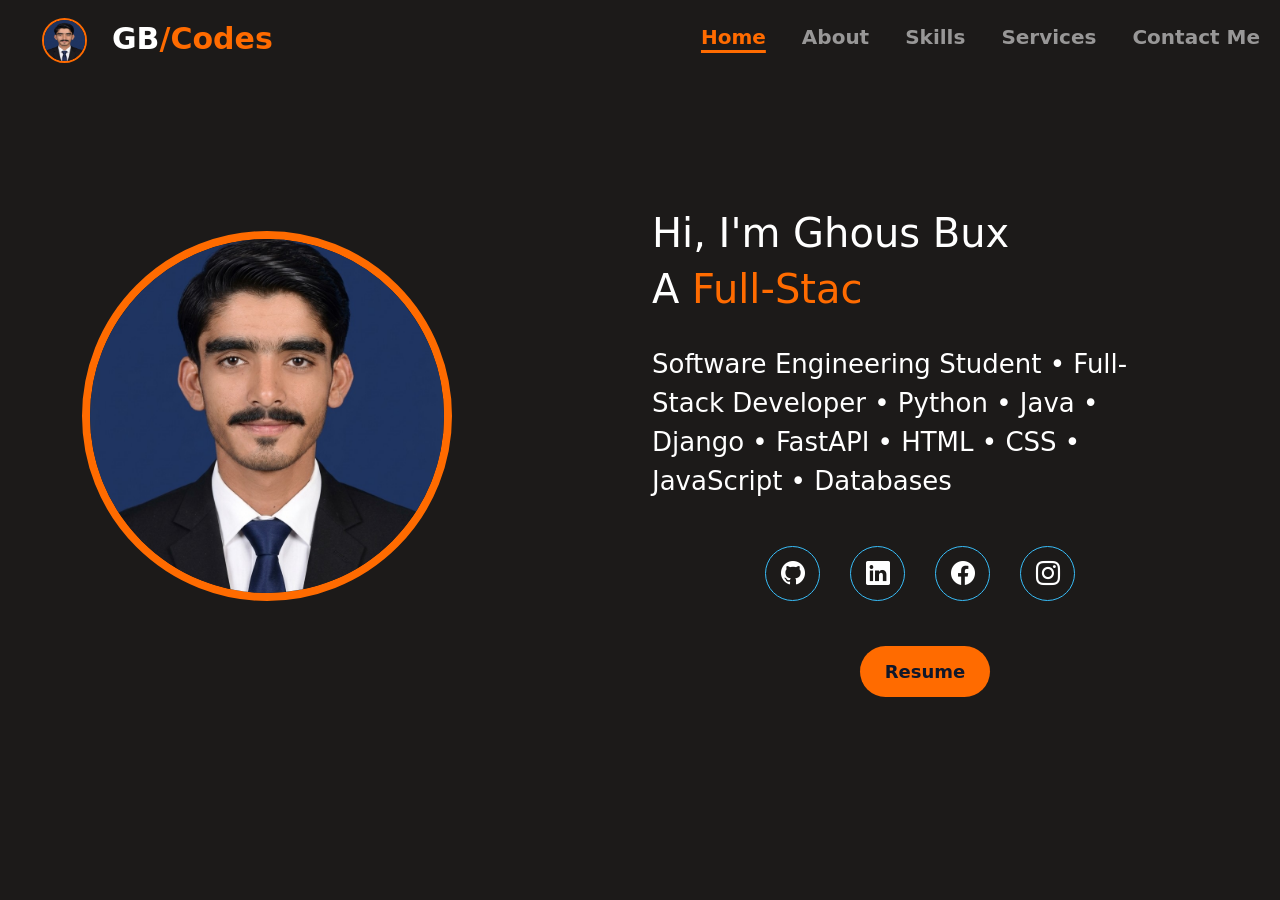
==== index.html @ 2238d325 "updating about" ====
<!doctype html>
<html lang="en">
  <head>
    <meta charset="UTF-8" />
    <meta name="viewport" content="width=device-width, initial-scale=1.0" />

    <title>Portfolio</title>

    <!-- Bootstrap CSS -->
    <link
      href="https://cdn.jsdelivr.net/npm/bootstrap@5.3.3/dist/css/bootstrap.min.css"
      rel="stylesheet"
    />

    <!-- Bootstrap Icons -->
    <link
      rel="stylesheet"
      href="https://cdn.jsdelivr.net/npm/bootstrap-icons@1.11.3/font/bootstrap-icons.min.css"
    />

    <!-- Custom CSS -->
    <link rel="stylesheet" href="CSS/style.css" />
  </head>

  <body>

    <!-- =========================
         NAVBAR
    ========================== -->

    <nav class="navbar navbar-expand-lg navbar-dark custom-navbar page-load-top">

      <div class="container-fluid">

        <!-- Profile Logo -->
        <img
          src="images/profile-4.jpeg"
          class="profile-logo"
          alt="Ghous Bux"
        />

        <!-- Brand Name -->
        <h4 class="brand-name">
          GB<span>/Codes</span>
        </h4>

        <!-- Mobile Navbar Button -->
        <button
          class="navbar-toggler ms-auto"
          type="button"
          data-bs-toggle="collapse"
          data-bs-target="#navbarSupportedContent"
          aria-controls="navbarSupportedContent"
          aria-expanded="false"
          aria-label="Toggle navigation"
        >
          <span class="navbar-toggler-icon"></span>
        </button>

        <!-- Navbar Links -->
        <div
          class="collapse navbar-collapse"
          id="navbarSupportedContent"
        >

          <ul class="navbar-nav ms-auto me-5 mb-2 mb-lg-0">

            <li class="nav-item">
              <h6>
                <a
                  class="nav-link active"
                  href="#home"
                >
                  Home
                </a>
              </h6>
            </li>

            <li class="nav-item">
              <h6>
                <a
                  class="nav-link"
                  href="#about"
                >
                  About
                </a>
              </h6>
            </li>

            <li class="nav-item">
              <h6>
                <a
                  class="nav-link"
                  href="#skills"
                >
                  Skills
                </a>
              </h6>
            </li>

            <li class="nav-item">
              <h6>
                <a
                  class="nav-link"
                  href="#services"
                >
                  Services
                </a>
              </h6>
            </li>

            <li class="nav-item">
              <h6>
                <a
                  class="nav-link"
                  href="#contact"
                >
                  Contact Me
                </a>
              </h6>
            </li>

          </ul>

        </div>
      </div>
    </nav>


    <!-- =========================
         HOME / HERO SECTION
    ========================== -->

    <section class="hero" id="home">

      <div class="container">

        <div class="row align-items-center">

          <!-- =========================
               PROFILE IMAGE
               SHOWS FIRST
          ========================== -->

          <div class="col-md-6 text-center profile-container">

            <img
              src="images/profile-4.jpeg"
              class="profile-image"
              alt="Ghous Bux"
            />

          </div>


          <!-- =========================
               INTRODUCTION
          ========================== -->

          <div class="col-md-6 hero-content">

            <br />

            <h1>
              Hi, I'm Ghous Bux
            </h1>

            <h1>
              A <span class="name" id="user-name"></span>
            </h1>

            <br />

            <p>
              Software Engineering Student • Full-Stack Developer •
              Python • Java • Django • FastAPI • HTML • CSS •
              JavaScript • Databases
            </p>


            <!-- Social Links -->

            <div class="profile-links">

              <a
                href="https://github.com/ghousbux430-ux"
                target="_blank"
                class="social-link"
              >
                <i class="bi bi-github"></i>
              </a>

              <a
                href="https://www.linkedin.com/in/ghous-bux-a11a98376/"
                target="_blank"
                class="social-link"
              >
                <i class="bi bi-linkedin"></i>
              </a>

              <a
                href="#"
                class="social-link"
              >
                <i class="bi bi-facebook"></i>
              </a>

              <a
                href="#"
                class="social-link"
              >
                <i class="bi bi-instagram"></i>
              </a>

            </div>


            <!-- Resume -->

            <a
              href="resume.pdf"
              download
              class="resume-btn"
            >
              Resume
            </a>

          </div>

        </div>

      </div>

    </section>


    <!-- =========================
         BOOTSTRAP JAVASCRIPT
    ========================== -->

    <script
      src="https://cdn.jsdelivr.net/npm/bootstrap@5.3.3/dist/js/bootstrap.bundle.min.js"
    ></script>

    <!-- Custom JavaScript -->

    <script src="script.js"></script>

  </body>
</html>
---- CSS/style.css ----
* {
    background-color: #1C1A19;
    margin: 0px;
    padding: 0px;
}

.hero {
    min-height: 80vh;
    display: flex;
    align-items: center;
    /* padding-top: 20px; */
}

.profile-image {
    width: 370px;
    height: 370px;
    border-radius: 50%;
    object-fit: cover;
    border: 8px solid #FF6B00;
    margin-right: 190px;
    margin-bottom: 50px;
}

.profile-image:hover {
    width: 375px;
    height: 375px;
    border: 8px dotted white;
    /* border-color: #38bdf8; */
}

.profile-logo {
    width: 45px;
    height: 45px;
    border-radius: 50%;
    /* object-fit: cover; */
    border: 2px solid #FF6B00;
    margin-left: 30px;
    margin-top: 10px;
    margin-bottom: 10px;
}

.profile-logo:hover {
    width: 47px;
    height: 47px;
    border: 2px dotted blue;
    /* border-color: blue; */
}

span {
    color: #FF6B00;
}

span.name {
    color: #FF6B00;
}

span.intro {
    color: white;
}

p {
    font-size: 26px;
}

.navbar {
    color: #FF6B00;
}

.custom-navbar .brand-name {
    color: white;
    font-weight: 900;
    font-size: 30px;
    padding-left: 25px;
    padding-top: 5px;
}

.col-md-6 {
    color: white;
}

.profile-links {
    padding-top: 100px;
    display: flex;
    justify-content: center;
    align-items: center;
    gap: 20px;
    margin-top: 30px;
    padding: 20px 0;
    flex-wrap: wrap;
}

.social-link {
    width: 55px;
    height: 55px;
    display: flex;
    align-items: center;
    justify-content: center;
    border: 1px solid #38bdf8;
    border-radius: 50%;
    color: white;
    text-decoration: none;
    font-size: 24px;
    transition: 0.3s;
    margin-right: 10px;
}

.profile-links {
    margin: 25px;
}

.social-link:hover {
    color: #FF6B00;
    border: 3px dotted white;
    transform: translateY(-4px);
}

.custom-navbar .nav-link {
    transition: 0.3s;
    font-size: 20px;
    font-weight: 600;
}

.custom-navbar .navbar-nav {
    margin-right: 120px !important;
    gap: 20px;
    margin-right: 0 !important;
}

.custom-navbar .nav-link:hover {
    color: #FF6B00;
    text-decoration: underline;
    text-decoration-thickness: 3px;
    text-underline-offset: 6px;
}

.custom-navbar .nav-link.active {
    color: #FF6B00 !important;
    text-decoration: underline;
    text-decoration-thickness: 3px;
    text-underline-offset: 6px;
}

.resume-btn {
    display: flex;
    align-items: center;
    justify-content: center;
    gap: 8px;

    width: fit-content;

    margin: 25px auto 0;

    font-size: large;
    padding: 12px 25px;

    background: #FF6B00;
    color: #0f172a;

    text-decoration: none;
    border-radius: 50px;
    font-weight: 600;
}

.resume-btn:hover {
    background: #a00ee9;
    color: black;
    transform: translateY(-2px);
}


/* =========================
   PAGE LOAD ANIMATIONS
========================= */

/* Navbar comes from top */

.page-load-top {
    animation: fromTop 1s ease-out;
}


/* Introduction comes from left */

.hero-content {
    animation: fromLeft 1s ease-out;
}


/* Profile image comes from right */

.profile-container {
    animation: fromRight 1s ease-out;
}


/* Social links come from bottom */

.profile-links {
    animation: fromBottom 1.2s ease-out;
}


/* Resume comes from bottom */

.resume-btn {
    animation: fromBottom 1.4s ease-out;
}


/* =========================
   ANIMATION KEYFRAMES
========================= */

@keyframes fromTop {

    from {
        opacity: 0;
        transform: translateY(-80px);
    }

    to {
        opacity: 1;
        transform: translateY(0);
    }

}


@keyframes fromLeft {

    from {
        opacity: 0;
        transform: translateX(-100px);
    }

    to {
        opacity: 1;
        transform: translateX(0);
    }

}


@keyframes fromRight {

    from {
        opacity: 0;
        transform: translateX(100px);
    }

    to {
        opacity: 1;
        transform: translateX(0);
    }

}


@keyframes fromBottom {

    from {
        opacity: 0;
        transform: translateY(70px);
    }

    to {
        opacity: 1;
        transform: translateY(0);
    }

}


/* =========================
   MOBILE RESPONSIVE
========================= */

@media (max-width: 768px) {

    /* =========================
       NAVBAR
    ========================= */

    .custom-navbar {
        padding: 10px 15px;
    }

    .profile-logo {
        width: 40px;
        height: 40px;

        margin-left: 5px;
        margin-top: 5px;
        margin-bottom: 5px;
    }

    .custom-navbar .brand-name {
        font-size: 22px;
        padding-left: 10px;
        padding-top: 0;
        margin-bottom: 0;
    }

    .custom-navbar .navbar-nav {
        margin-right: 0 !important;
        margin-top: 15px;
        gap: 0;
    }

    .custom-navbar .nav-link {
        padding: 10px 5px !important;
        font-size: 16px;
    }


    /* =========================
       HAMBURGER BUTTON
    ========================= */

    .navbar-toggler {
        width: 45px;
        height: 40px;
        padding: 5px;
        font-size: 16px;
    }

    .navbar-toggler-icon {
        width: 22px;
        height: 22px;
    }


    /* =========================
       HERO
    ========================= */

    .hero {
        width: 100%;
        min-height: auto;
        padding: 50px 15px 40px;
        display: block;
        text-align: center;
    }

    .hero .container {
        width: 100%;
        max-width: 100%;
        padding-left: 0;
        padding-right: 0;
    }

    .hero .row {
        width: 100%;
        margin-left: 0;
        margin-right: 0;
    }

    .hero .col-md-6 {
        width: 100%;
        padding-left: 10px;
        padding-right: 10px;
    }


    /* =========================
       HERO HEADINGS
    ========================= */

    .hero h1 {
        font-size: 32px;
        line-height: 1.3;
        margin-left: 0 !important;
    }


    /* =========================
       HERO PARAGRAPH
    ========================= */

    .hero p {
        font-size: 15px;
        line-height: 1.7;
        margin-top: 20px;
    }


    /* =========================
       SOCIAL LINKS
    ========================= */

    .profile-links {
        justify-content: center;
        align-items: center;
        flex-wrap: wrap;
        gap: 15px;

        margin: 25px 0;
        padding: 20px 0;
    }

    .social-link {
        width: 55px;
        height: 55px;
        margin-right: 0;
    }


    /* =========================
       RESUME BUTTON
    ========================= */

    .resume-btn {
        margin: 25px auto 0;
    }


    /* =========================
       PROFILE IMAGE
    ========================= */

    .hero .profile-image {
        display: block;

        width: 270px;
        height: 270px;

        max-width: 80vw;

        margin-left: auto;
        margin-right: auto;

        margin-top: 45px;
        margin-bottom: 20px;
    }

    .hero .profile-image:hover {
        width: 275px;
        height: 275px;
    }


    /* =========================
       ABOUT
    ========================= */

    .about {
        padding: 60px 20px;
        text-align: center;
    }

    .about h1 {
        font-size: 32px;
        margin-top: 30px;
    }

    .about p {
        font-size: 15px;
        line-height: 1.8;
    }


    /* =========================
       SKILLS
    ========================= */

    .skills-page {
        padding: 60px 15px;
    }

    .skills-heading h1 {
        font-size: 32px;
    }

    .skills-heading p {
        font-size: 15px;
    }

    .skill-card {
        padding: 25px 20px;
    }


    /* =========================
       SERVICES
    ========================= */

    .services-page {
        padding: 60px 15px;
    }

    .services-heading h1 {
        font-size: 32px;
    }

    .services-heading p {
        font-size: 15px;
    }

    .service-card {
        padding: 30px 20px;
    }


    /* =========================
       CONTACT
    ========================= */

    .contact-page {
        padding: 60px 15px;
    }

    .contact-heading h1 {
        font-size: 32px;
    }

    .contact-form {
        padding: 25px 20px;
    }

    .contact-form h2 {
        font-size: 24px;
    }

}


/* =========================
   SMALL MOBILE
========================= */

@media (max-width: 480px) {

    .profile-logo {
        width: 38px;
        height: 38px;
    }

    .custom-navbar .brand-name {
        font-size: 20px;
    }


    /* Smaller hamburger */

    .navbar-toggler {
        width: 40px;
        height: 36px;
        padding: 4px;
    }

    .navbar-toggler-icon {
        width: 20px;
        height: 20px;
    }


    .hero {
        padding: 40px 10px 30px;
    }

    .hero h1 {
        font-size: 27px;
    }

    .hero p {
        font-size: 15px;
    }

    .hero .profile-image {
        width: 250px;
        height: 250px;
        max-width: 80vw;
    }

    .hero .profile-image:hover {
        width: 255px;
        height: 255px;
    }

    .social-link {
        width: 52px;
        height: 52px;
    }

    .skills-heading h1,
    .services-heading h1,
    .contact-heading h1 {
        font-size: 28px;
    }

    .skill-card h3,
    .service-card h3 {
        font-size: 19px;
    }

}
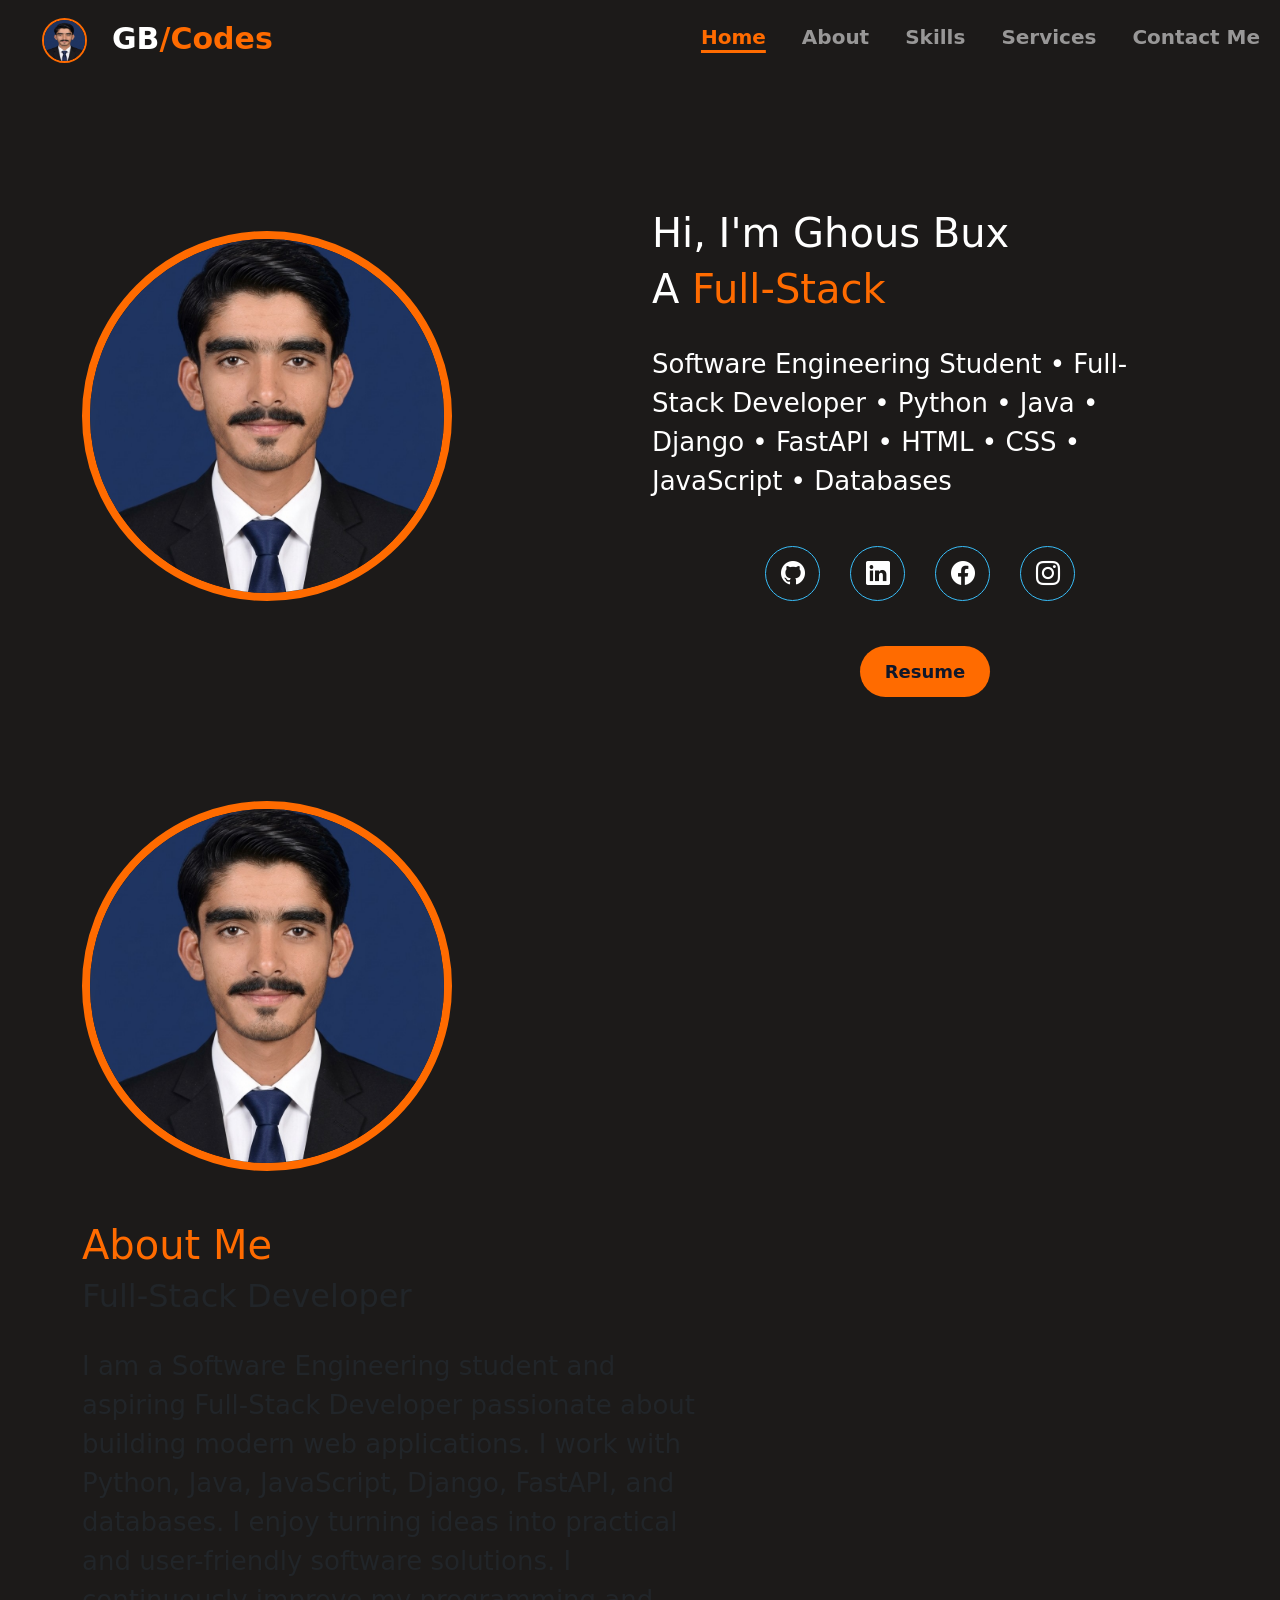
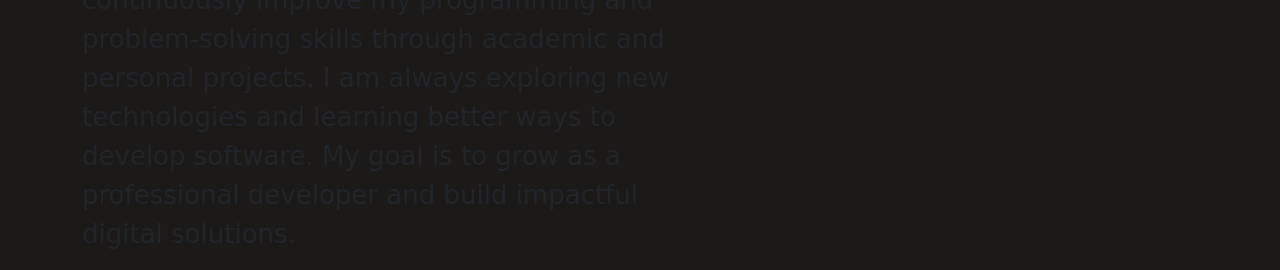
==== commit 82c84110: "updating about" ====
--- a/index.html
+++ b/index.html
@@ -69,7 +69,7 @@
               <h6>
                 <a
                   class="nav-link active"
-                  href="#home"
+                  href="/index.html"
                 >
                   Home
                 </a>
@@ -80,7 +80,7 @@
               <h6>
                 <a
                   class="nav-link"
-                  href="#about"
+                  href="/about.html"
                 >
                   About
                 </a>
@@ -91,7 +91,7 @@
               <h6>
                 <a
                   class="nav-link"
-                  href="#skills"
+                  href="/skills.html"
                 >
                   Skills
                 </a>
@@ -102,7 +102,7 @@
               <h6>
                 <a
                   class="nav-link"
-                  href="#services"
+                  href="/services.html"
                 >
                   Services
                 </a>
@@ -113,7 +113,7 @@
               <h6>
                 <a
                   class="nav-link"
-                  href="#contact"
+                  href="/contact.html"
                 >
                   Contact Me
                 </a>
@@ -128,10 +128,10 @@
 
 
     <!-- =========================
-         HOME / HERO SECTION
+         HERO SECTION
     ========================== -->
 
-    <section class="hero" id="home">
+    <section class="hero">
 
       <div class="container">
 
@@ -234,9 +234,58 @@
     </section>
 
 
-    <!-- =========================
-         BOOTSTRAP JAVASCRIPT
-    ========================== -->
+        <!-- ABOUT SECTION -->
+    <section class="about">
+
+      <div class="container">
+
+        <div class="row align-items-center">
+
+          <!-- PROFILE IMAGE -->
+          <div class="hexagon about-image">
+
+            <img
+              src="images/profile-4.jpeg"
+              class="profile-image"
+              alt="Ghous Bux"
+            />
+
+          </div>
+
+
+          <!-- ABOUT CONTENT -->
+          <div class="col-md-7 about-content">
+
+            <h1 class="about-brand">
+              <span>About Me</span>
+            </h1>
+
+            <h2>
+              Full-Stack Developer
+            </h2>
+
+            <br />
+
+            <p>
+              I am a Software Engineering student and aspiring Full-Stack
+              Developer passionate about building modern web applications. I
+              work with Python, Java, JavaScript, Django, FastAPI, and
+              databases. I enjoy turning ideas into practical and user-friendly
+              software solutions. I continuously improve my programming and
+              problem-solving skills through academic and personal projects.
+              I am always exploring new technologies and learning better ways
+              to develop software. My goal is to grow as a professional
+              developer and build impactful digital solutions.
+            </p>
+
+          </div>
+
+        </div>
+
+      </div>
+
+    </section>
+    <!-- Bootstrap JavaScript -->
 
     <script
       src="https://cdn.jsdelivr.net/npm/bootstrap@5.3.3/dist/js/bootstrap.bundle.min.js"
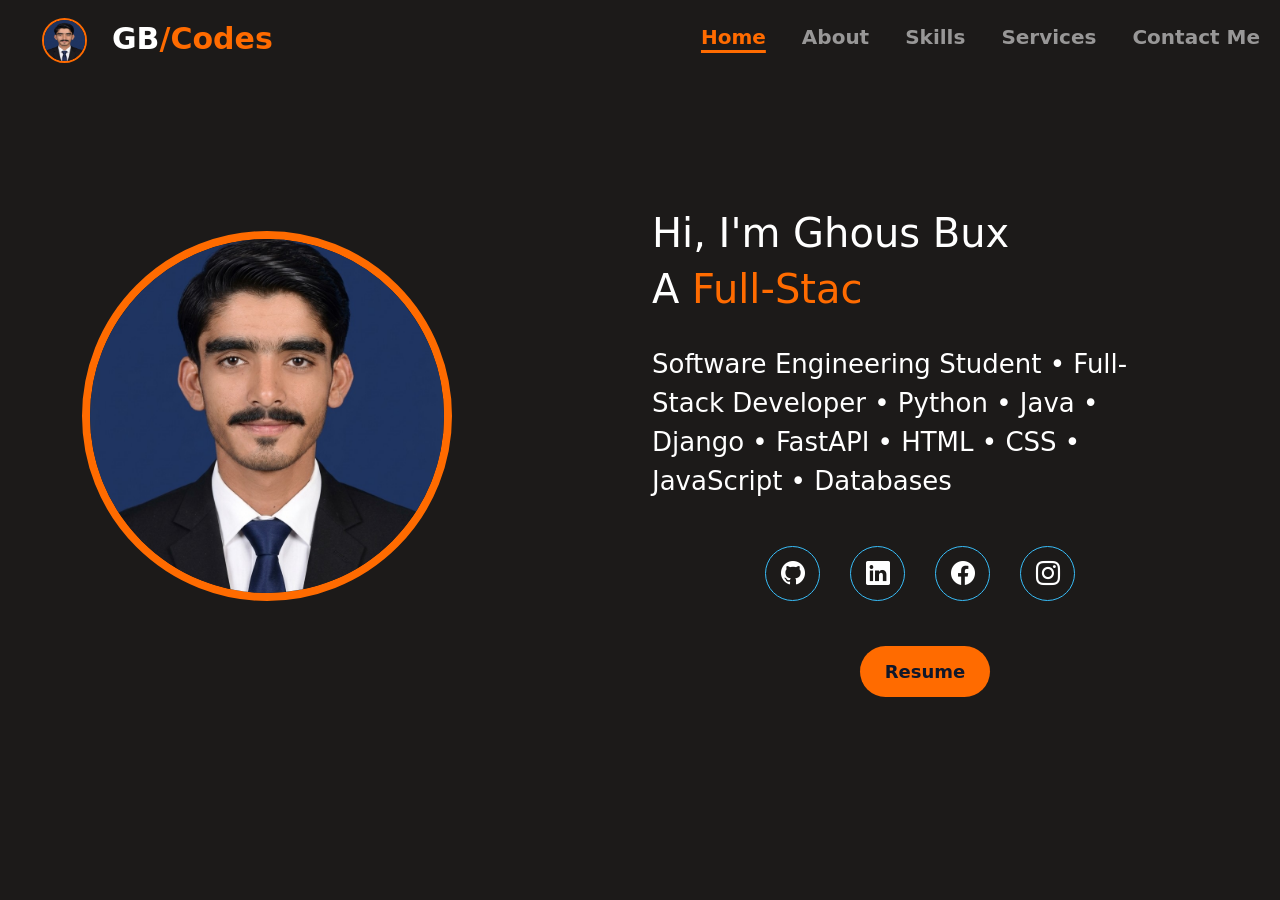
==== commit 17134dfd: "updating about" ====
--- a/index.html
+++ b/index.html
@@ -234,57 +234,6 @@
     </section>
 
 
-        <!-- ABOUT SECTION -->
-    <section class="about">
-
-      <div class="container">
-
-        <div class="row align-items-center">
-
-          <!-- PROFILE IMAGE -->
-          <div class="hexagon about-image">
-
-            <img
-              src="images/profile-4.jpeg"
-              class="profile-image"
-              alt="Ghous Bux"
-            />
-
-          </div>
-
-
-          <!-- ABOUT CONTENT -->
-          <div class="col-md-7 about-content">
-
-            <h1 class="about-brand">
-              <span>About Me</span>
-            </h1>
-
-            <h2>
-              Full-Stack Developer
-            </h2>
-
-            <br />
-
-            <p>
-              I am a Software Engineering student and aspiring Full-Stack
-              Developer passionate about building modern web applications. I
-              work with Python, Java, JavaScript, Django, FastAPI, and
-              databases. I enjoy turning ideas into practical and user-friendly
-              software solutions. I continuously improve my programming and
-              problem-solving skills through academic and personal projects.
-              I am always exploring new technologies and learning better ways
-              to develop software. My goal is to grow as a professional
-              developer and build impactful digital solutions.
-            </p>
-
-          </div>
-
-        </div>
-
-      </div>
-
-    </section>
     <!-- Bootstrap JavaScript -->
 
     <script
--- a/CSS/style.css
+++ b/CSS/style.css
@@ -593,4 +593,4 @@
         font-size: 19px;
     }
 
-}+}
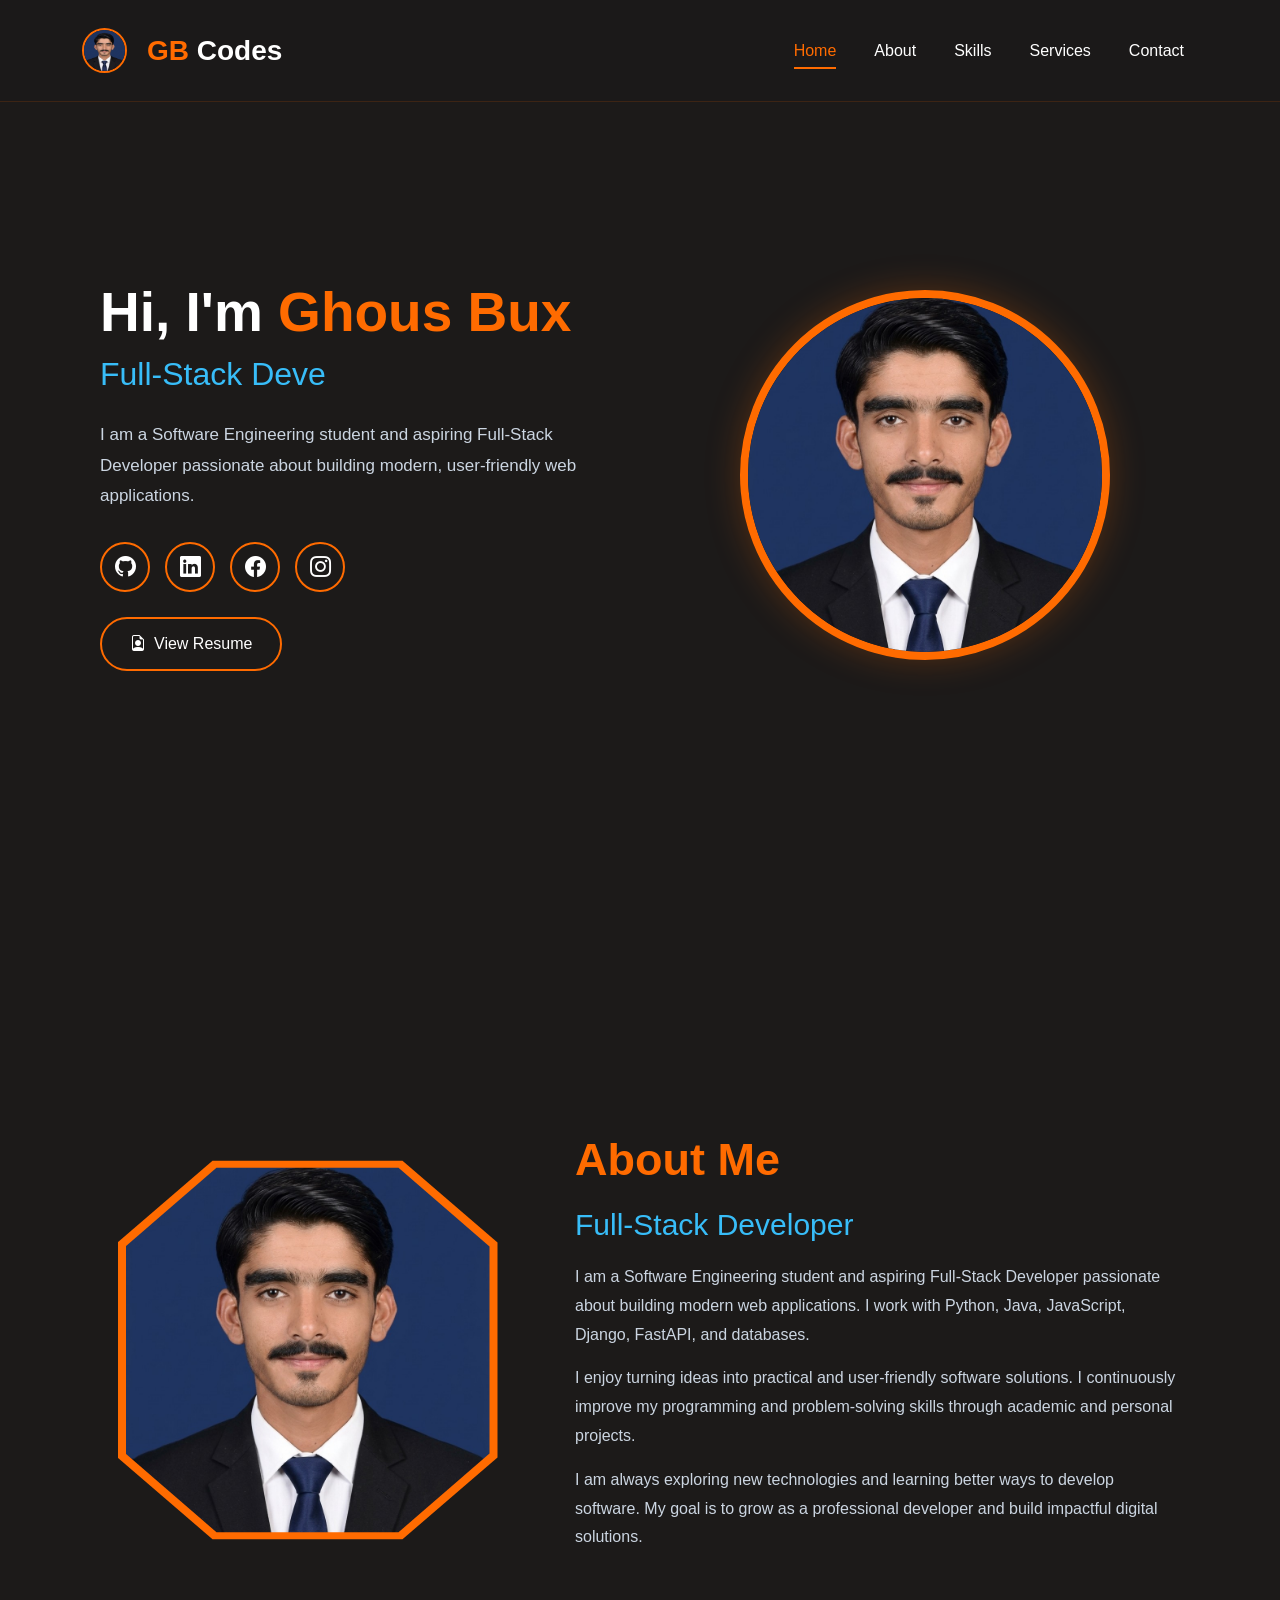
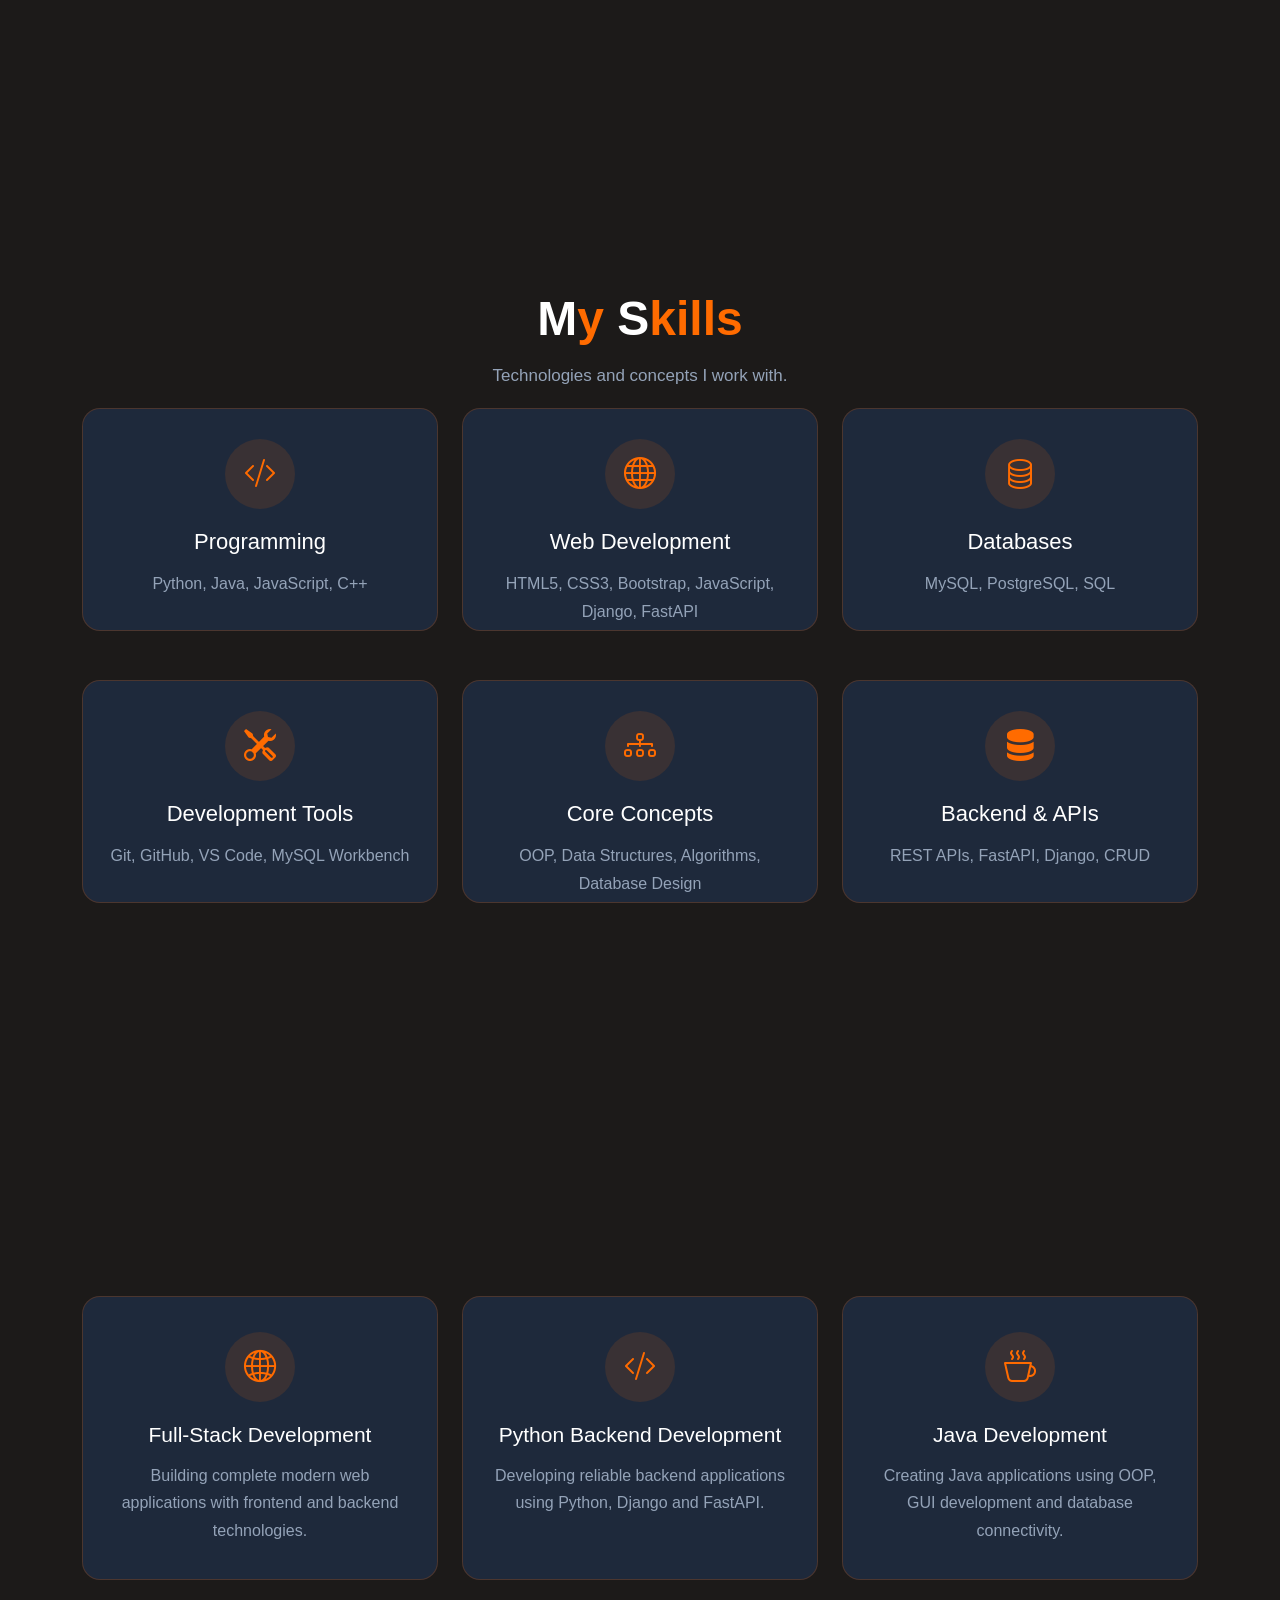
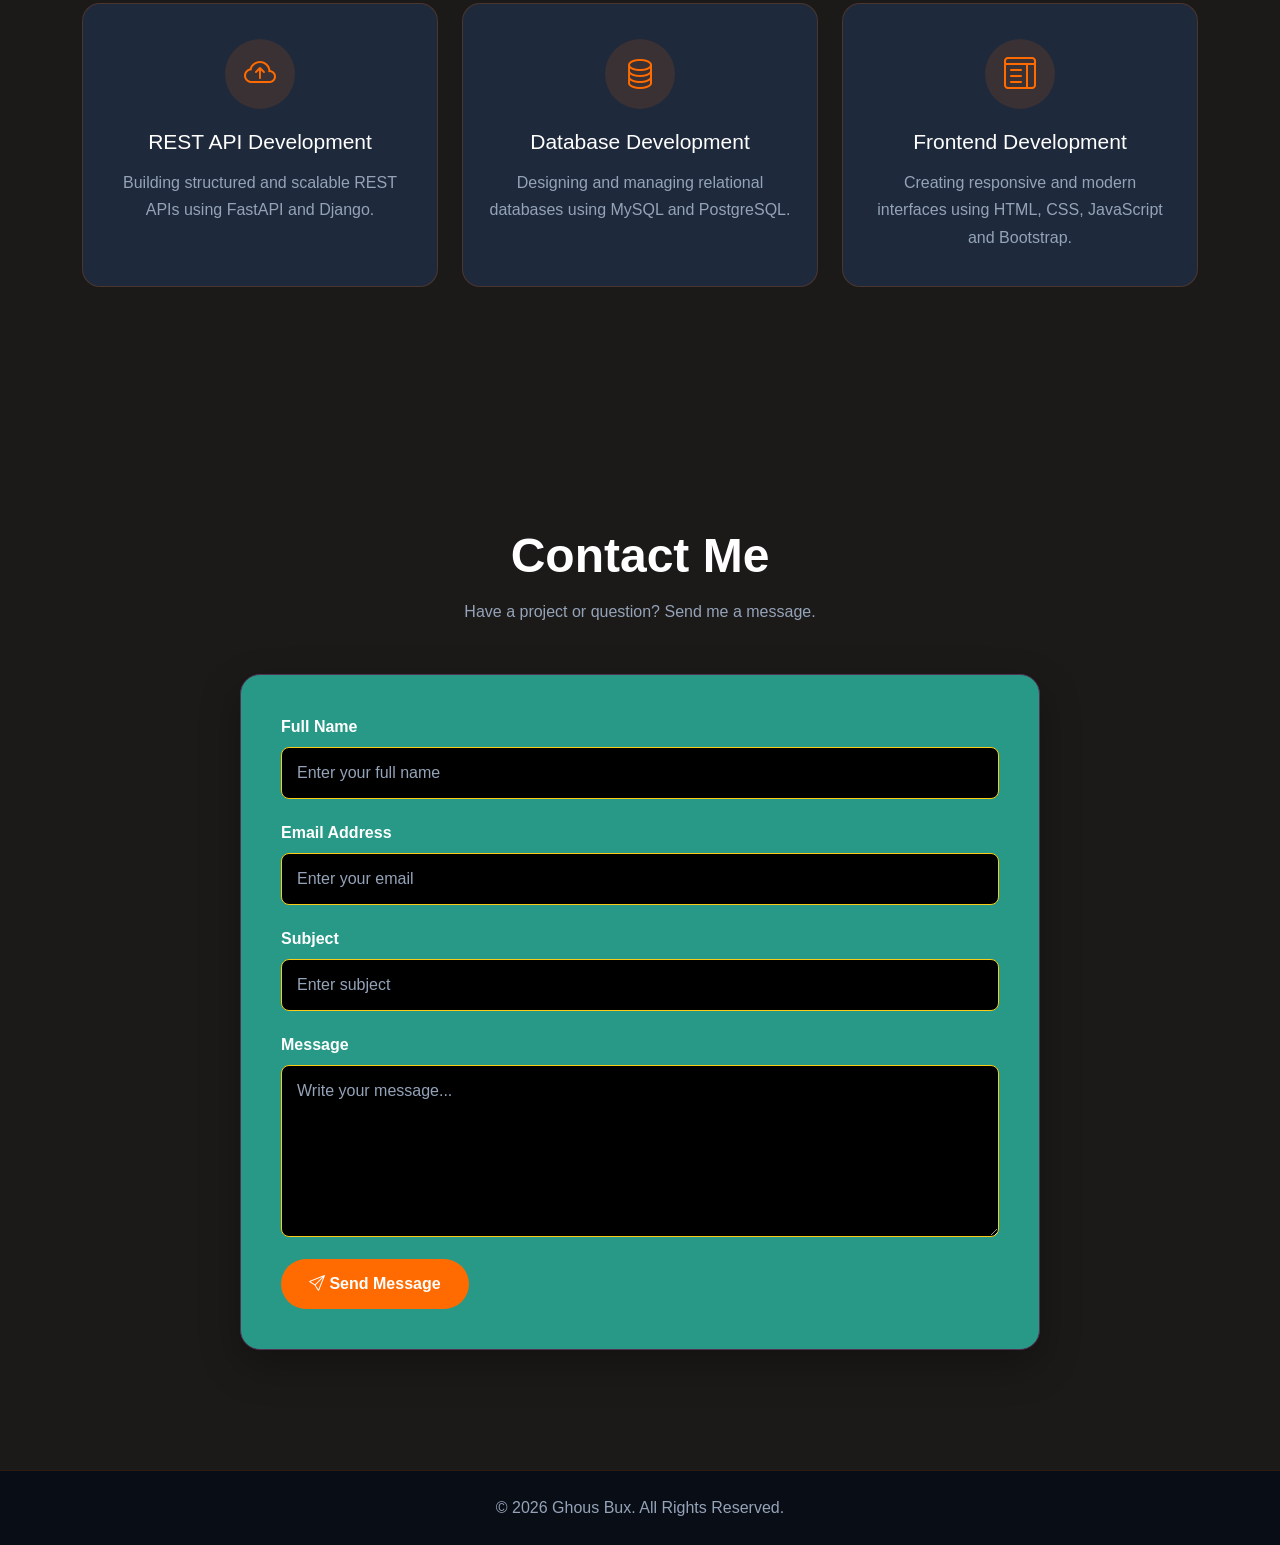
==== commit 7ced2356: "updating about" ====
--- a/index.html
+++ b/index.html
@@ -4,7 +4,7 @@
     <meta charset="UTF-8" />
     <meta name="viewport" content="width=device-width, initial-scale=1.0" />
 
-    <title>Portfolio</title>
+    <title>Ghous Bux | Full-Stack Developer</title>
 
     <!-- Bootstrap CSS -->
     <link
@@ -23,169 +23,87 @@
   </head>
 
   <body>
-
     <!-- =========================
          NAVBAR
     ========================== -->
 
-    <nav class="navbar navbar-expand-lg navbar-dark custom-navbar page-load-top">
-
-      <div class="container-fluid">
-
-        <!-- Profile Logo -->
-        <img
-          src="images/profile-4.jpeg"
-          class="profile-logo"
-          alt="Ghous Bux"
-        />
-
-        <!-- Brand Name -->
-        <h4 class="brand-name">
-          GB<span>/Codes</span>
-        </h4>
-
-        <!-- Mobile Navbar Button -->
+    <nav class="navbar navbar-expand-lg custom-navbar fixed-top">
+      <div class="container">
+        <img src="images/profile-4.jpeg" class="profile-logo" alt="Ghous Bux" />
+        <!-- Brand -->
+        <a class="navbar-brand logo" href="#home"> <span>GB</span> Codes </a>
+
+        <!-- Mobile Button -->
         <button
-          class="navbar-toggler ms-auto"
+          class="navbar-toggler"
           type="button"
           data-bs-toggle="collapse"
-          data-bs-target="#navbarSupportedContent"
-          aria-controls="navbarSupportedContent"
+          data-bs-target="#navbarNav"
+          aria-controls="navbarNav"
           aria-expanded="false"
           aria-label="Toggle navigation"
         >
           <span class="navbar-toggler-icon"></span>
         </button>
 
-        <!-- Navbar Links -->
-        <div
-          class="collapse navbar-collapse"
-          id="navbarSupportedContent"
-        >
-
-          <ul class="navbar-nav ms-auto me-5 mb-2 mb-lg-0">
-
+        <!-- Navigation -->
+        <div class="collapse navbar-collapse" id="navbarNav">
+          <ul class="navbar-nav ms-auto">
             <li class="nav-item">
-              <h6>
-                <a
-                  class="nav-link active"
-                  href="/index.html"
-                >
-                  Home
-                </a>
-              </h6>
+              <a class="nav-link active" href="#home"> Home </a>
             </li>
 
             <li class="nav-item">
-              <h6>
-                <a
-                  class="nav-link"
-                  href="/about.html"
-                >
-                  About
-                </a>
-              </h6>
+              <a class="nav-link" href="#about"> About </a>
             </li>
 
             <li class="nav-item">
-              <h6>
-                <a
-                  class="nav-link"
-                  href="/skills.html"
-                >
-                  Skills
-                </a>
-              </h6>
+              <a class="nav-link" href="#skills"> Skills </a>
             </li>
 
             <li class="nav-item">
-              <h6>
-                <a
-                  class="nav-link"
-                  href="/services.html"
-                >
-                  Services
-                </a>
-              </h6>
+              <a class="nav-link" href="#services"> Services </a>
             </li>
 
             <li class="nav-item">
-              <h6>
-                <a
-                  class="nav-link"
-                  href="/contact.html"
-                >
-                  Contact Me
-                </a>
-              </h6>
+              <a class="nav-link" href="#contact"> Contact </a>
             </li>
-
           </ul>
-
         </div>
       </div>
     </nav>
 
-
-    <!-- =========================
-         HERO SECTION
-    ========================== -->
-
-    <section class="hero">
-
+    <!-- =========================
+         HOME SECTION
+    ========================== -->
+
+    <section id="home" class="hero-section">
       <div class="container">
-
         <div class="row align-items-center">
-
-          <!-- =========================
-               PROFILE IMAGE
-               SHOWS FIRST
-          ========================== -->
-
-          <div class="col-md-6 text-center profile-container">
-
-            <img
-              src="images/profile-4.jpeg"
-              class="profile-image"
-              alt="Ghous Bux"
-            />
-
-          </div>
-
-
-          <!-- =========================
-               INTRODUCTION
-          ========================== -->
-
-          <div class="col-md-6 hero-content">
-
-            <br />
-
+          <!-- Hero Content -->
+          <div class="col-lg-6 hero-content" data-reveal="left">
             <h1>
-              Hi, I'm Ghous Bux
+              Hi, I'm
+              <span class="hero-name"> Ghous Bux </span>
             </h1>
 
-            <h1>
-              A <span class="name" id="user-name"></span>
-            </h1>
-
-            <br />
-
-            <p>
-              Software Engineering Student • Full-Stack Developer •
-              Python • Java • Django • FastAPI • HTML • CSS •
-              JavaScript • Databases
+            <h2>
+              <span id="user-name"></span>
+            </h2>
+
+            <p class="hero-description">
+              I am a Software Engineering student and aspiring Full-Stack
+              Developer passionate about building modern, user-friendly web
+              applications.
             </p>
 
-
             <!-- Social Links -->
-
             <div class="profile-links">
-
               <a
                 href="https://github.com/ghousbux430-ux"
                 target="_blank"
                 class="social-link"
+                aria-label="GitHub"
               >
                 <i class="bi bi-github"></i>
               </a>
@@ -194,55 +112,395 @@
                 href="https://www.linkedin.com/in/ghous-bux-a11a98376/"
                 target="_blank"
                 class="social-link"
+                aria-label="LinkedIn"
               >
                 <i class="bi bi-linkedin"></i>
               </a>
 
-              <a
-                href="#"
-                class="social-link"
-              >
+              <a href="#" class="social-link" aria-label="Facebook">
                 <i class="bi bi-facebook"></i>
               </a>
 
-              <a
-                href="#"
-                class="social-link"
-              >
+              <a href="#" class="social-link" aria-label="Instagram">
                 <i class="bi bi-instagram"></i>
               </a>
-
-            </div>
-
+            </div>
 
             <!-- Resume -->
-
-            <a
-              href="resume.pdf"
-              download
-              class="resume-btn"
-            >
-              Resume
+            <a href="resume.pdf" class="resume-btn" target="_blank">
+              <i class="bi bi-file-earmark-person"></i>
+              View Resume
             </a>
-
-          </div>
-
-        </div>
-
+          </div>
+
+          <!-- Profile Image -->
+          <div class="col-lg-6 profile-container" data-reveal="right">
+            <img
+              src="images/profile-4.jpeg"
+              alt="Ghous Bux"
+              class="profile-image"
+            />
+          </div>
+        </div>
       </div>
-
     </section>
 
+    <!-- =========================
+         ABOUT SECTION
+    ========================== -->
+
+    <section id="about" class="about-section">
+      <div class="container">
+        <div class="row align-items-center">
+          <!-- About Image -->
+          <div class="col-lg-5" data-reveal="left">
+            <div class="hexagon about-image">
+              <img
+                src="images/profile-4.jpeg"
+                alt="Ghous Bux"
+                class="profile-image"
+              />
+            </div>
+          </div>
+
+          <!-- About Content -->
+          <div class="col-lg-7 about-content" data-reveal="right">
+            <h1 class="about-brand">
+              <span>About Me</span>
+            </h1>
+
+            <h2>Full-Stack Developer</h2>
+
+            <p>
+              I am a Software Engineering student and aspiring Full-Stack
+              Developer passionate about building modern web applications. I
+              work with Python, Java, JavaScript, Django, FastAPI, and
+              databases.
+            </p>
+
+            <p>
+              I enjoy turning ideas into practical and user-friendly software
+              solutions. I continuously improve my programming and
+              problem-solving skills through academic and personal projects.
+            </p>
+
+            <p>
+              I am always exploring new technologies and learning better ways to
+              develop software. My goal is to grow as a professional developer
+              and build impactful digital solutions.
+            </p>
+          </div>
+        </div>
+      </div>
+    </section>
+
+    <!-- =========================
+         SKILLS SECTION
+    ========================== -->
+
+    <section id="skills" class="skills-page">
+      <div class="container">
+        <!-- Heading -->
+        <div class="skills-heading skills-heading-animation" data-reveal="top">
+          <h1>M<span>y </span>S<span>kills</span></h1>
+
+          <p>Technologies and concepts I work with.</p>
+        </div>
+
+        <!-- Skills Cards -->
+        <div class="row g-4 skills-cards-animation">
+          <!-- Programming -->
+          <div class="col-lg-4 col-md-6" data-reveal="bottom">
+            <div class="skill-card">
+              <div class="skill-icon">
+                <i class="bi bi-code-slash"></i>
+              </div>
+
+              <h3>Programming</h3>
+
+              <p>Python, Java, JavaScript, C++</p>
+            </div>
+          </div>
+
+          <!-- Web Development -->
+          <div class="col-lg-4 col-md-6" data-reveal="bottom">
+            <div class="skill-card">
+              <div class="skill-icon">
+                <i class="bi bi-globe"></i>
+              </div>
+
+              <h3>Web Development</h3>
+
+              <p>HTML5, CSS3, Bootstrap, JavaScript, Django, FastAPI</p>
+            </div>
+          </div>
+
+          <!-- Databases -->
+          <div class="col-lg-4 col-md-6" data-reveal="bottom">
+            <div class="skill-card">
+              <div class="skill-icon">
+                <i class="bi bi-database"></i>
+              </div>
+
+              <h3>Databases</h3>
+
+              <p>MySQL, PostgreSQL, SQL</p>
+            </div>
+          </div>
+
+          <!-- Development Tools -->
+          <div class="col-lg-4 col-md-6" data-reveal="bottom">
+            <div class="skill-card">
+              <div class="skill-icon">
+                <i class="bi bi-tools"></i>
+              </div>
+
+              <h3>Development Tools</h3>
+
+              <p>Git, GitHub, VS Code, MySQL Workbench</p>
+            </div>
+          </div>
+
+          <!-- Core Concepts -->
+          <div class="col-lg-4 col-md-6" data-reveal="bottom">
+            <div class="skill-card">
+              <div class="skill-icon">
+                <i class="bi bi-diagram-3"></i>
+              </div>
+
+              <h3>Core Concepts</h3>
+
+              <p>OOP, Data Structures, Algorithms, Database Design</p>
+            </div>
+          </div>
+
+          <!-- Backend -->
+          <div class="col-lg-4 col-md-6" data-reveal="bottom">
+            <div class="skill-card">
+              <div class="skill-icon">
+                <i class="bi bi-server"></i>
+              </div>
+
+              <h3>Backend & APIs</h3>
+
+              <p>REST APIs, FastAPI, Django, CRUD</p>
+            </div>
+          </div>
+        </div>
+      </div>
+    </section>
+
+    <!-- =========================
+         SERVICES SECTION
+    ========================== -->
+
+    <section id="services" class="services-page">
+      <div class="container">
+        <!-- Heading -->
+        <div
+          class="services-heading services-heading-animation"
+          data-reveal="top"
+        >
+          <h1>My Services</h1>
+
+          <p>Development services I can provide.</p>
+        </div>
+
+        <!-- Services Cards -->
+        <div class="row g-4 services-cards-animation">
+          <!-- Full Stack -->
+          <div class="col-lg-4 col-md-6" data-reveal="bottom">
+            <div class="service-card">
+              <div class="service-icon">
+                <i class="bi bi-globe2"></i>
+              </div>
+
+              <h3>Full-Stack Development</h3>
+
+              <p>
+                Building complete modern web applications with frontend and
+                backend technologies.
+              </p>
+            </div>
+          </div>
+
+          <!-- Python Backend -->
+          <div class="col-lg-4 col-md-6" data-reveal="bottom">
+            <div class="service-card">
+              <div class="service-icon">
+                <i class="bi bi-code-slash"></i>
+              </div>
+
+              <h3>Python Backend Development</h3>
+
+              <p>
+                Developing reliable backend applications using Python, Django
+                and FastAPI.
+              </p>
+            </div>
+          </div>
+
+          <!-- Java -->
+          <div class="col-lg-4 col-md-6" data-reveal="bottom">
+            <div class="service-card">
+              <div class="service-icon">
+                <i class="bi bi-cup-hot"></i>
+              </div>
+
+              <h3>Java Development</h3>
+
+              <p>
+                Creating Java applications using OOP, GUI development and
+                database connectivity.
+              </p>
+            </div>
+          </div>
+
+          <!-- REST APIs -->
+          <div class="col-lg-4 col-md-6" data-reveal="bottom">
+            <div class="service-card">
+              <div class="service-icon">
+                <i class="bi bi-cloud-arrow-up"></i>
+              </div>
+
+              <h3>REST API Development</h3>
+
+              <p>
+                Building structured and scalable REST APIs using FastAPI and
+                Django.
+              </p>
+            </div>
+          </div>
+
+          <!-- Database -->
+          <div class="col-lg-4 col-md-6" data-reveal="bottom">
+            <div class="service-card">
+              <div class="service-icon">
+                <i class="bi bi-database"></i>
+              </div>
+
+              <h3>Database Development</h3>
+
+              <p>
+                Designing and managing relational databases using MySQL and
+                PostgreSQL.
+              </p>
+            </div>
+          </div>
+
+          <!-- Frontend -->
+          <div class="col-lg-4 col-md-6" data-reveal="bottom">
+            <div class="service-card">
+              <div class="service-icon">
+                <i class="bi bi-layout-text-window"></i>
+              </div>
+
+              <h3>Frontend Development</h3>
+
+              <p>
+                Creating responsive and modern interfaces using HTML, CSS,
+                JavaScript and Bootstrap.
+              </p>
+            </div>
+          </div>
+        </div>
+      </div>
+    </section>
+
+    <!-- =========================
+         CONTACT SECTION
+    ========================== -->
+
+    <section id="contact" class="contact-page">
+      <div class="container">
+        <!-- Heading -->
+        <div class="contact-heading" data-reveal="top">
+          <h1>Contact Me</h1>
+
+          <p>Have a project or question? Send me a message.</p>
+        </div>
+
+        <!-- Contact Form -->
+        <div class="contact-form-container" data-reveal="bottom">
+          <form id="contactForm">
+            <!-- Name -->
+            <div class="form-group">
+              <label for="name"> Full Name </label>
+
+              <input
+                type="text"
+                id="name"
+                name="name"
+                class="form-control"
+                placeholder="Enter your full name"
+                required
+              />
+            </div>
+
+            <!-- Email -->
+            <div class="form-group">
+              <label for="email"> Email Address </label>
+
+              <input
+                type="email"
+                id="email"
+                name="email"
+                class="form-control"
+                placeholder="Enter your email"
+                required
+              />
+            </div>
+
+            <!-- Subject -->
+            <div class="form-group">
+              <label for="subject"> Subject </label>
+
+              <input
+                type="text"
+                id="subject"
+                name="subject"
+                class="form-control"
+                placeholder="Enter subject"
+                required
+              />
+            </div>
+
+            <!-- Message -->
+            <div class="form-group">
+              <label for="message"> Message </label>
+
+              <textarea
+                id="message"
+                name="message"
+                class="form-control"
+                rows="6"
+                placeholder="Write your message..."
+                required
+              ></textarea>
+            </div>
+
+            <!-- Button -->
+            <button type="submit" class="send-btn">
+              <i class="bi bi-send"></i>
+              Send Message
+            </button>
+          </form>
+        </div>
+      </div>
+    </section>
+
+    <!-- =========================
+         FOOTER
+    ========================== -->
+
+    <footer class="footer">
+      <p>© 2026 Ghous Bux. All Rights Reserved.</p>
+    </footer>
 
     <!-- Bootstrap JavaScript -->
-
-    <script
-      src="https://cdn.jsdelivr.net/npm/bootstrap@5.3.3/dist/js/bootstrap.bundle.min.js"
-    ></script>
+    <script src="https://cdn.jsdelivr.net/npm/bootstrap@5.3.3/dist/js/bootstrap.bundle.min.js"></script>
 
     <!-- Custom JavaScript -->
-
     <script src="script.js"></script>
-
   </body>
-</html>+</html>
--- a/CSS/style.css
+++ b/CSS/style.css
@@ -1,40 +1,51 @@
+/* =========================
+   GLOBAL
+========================= */
+
 * {
-    background-color: #1C1A19;
-    margin: 0px;
-    padding: 0px;
-}
-
-.hero {
-    min-height: 80vh;
-    display: flex;
-    align-items: center;
-    /* padding-top: 20px; */
-}
-
-.profile-image {
-    width: 370px;
-    height: 370px;
-    border-radius: 50%;
-    object-fit: cover;
-    border: 8px solid #FF6B00;
-    margin-right: 190px;
-    margin-bottom: 50px;
-}
-
-.profile-image:hover {
-    width: 375px;
-    height: 375px;
-    border: 8px dotted white;
-    /* border-color: #38bdf8; */
-}
-
+    margin: 0;
+    padding: 0;
+    box-sizing: border-box;
+}
+
+html {
+    scroll-behavior: smooth;
+    scroll-padding-top: 80px;
+}
+
+body {
+    background: #1C1A19;
+    color: #ffffff;
+    font-family: Arial, Helvetica, sans-serif;
+    overflow-x: hidden;
+}
+
+a {
+    text-decoration: none;
+}
+
+section {
+    width: 100%;
+}
+
+
+/* =========================
+   NAVBAR
+========================= */
+
+.custom-navbar {
+    background: rgba(28, 26, 25, 0.96);
+    backdrop-filter: blur(10px);
+    padding: 18px 0;
+    border-bottom: 1px solid rgba(255, 107, 0, 0.15);
+}
 .profile-logo {
     width: 45px;
     height: 45px;
     border-radius: 50%;
     /* object-fit: cover; */
     border: 2px solid #FF6B00;
-    margin-left: 30px;
+    margin-right: 20px;
     margin-top: 10px;
     margin-bottom: 10px;
 }
@@ -45,177 +56,650 @@
     border: 2px dotted blue;
     /* border-color: blue; */
 }
-
-span {
+.logo {
+    color: #ffffff !important;
+    font-size: 28px;
+    font-weight: 700;
+}
+
+.logo span {
     color: #FF6B00;
 }
 
-span.name {
+.navbar-nav {
+    gap: 10px;
+}
+
+.nav-link {
+    color: #ffffff !important;
+    font-size: 16px;
+    font-weight: 500;
+    position: relative;
+    padding: 8px 14px !important;
+    transition: 0.3s ease;
+}
+
+.nav-link:hover {
+    color: #FF6B00 !important;
+}
+
+.nav-link::after {
+    content: "";
+    position: absolute;
+    left: 14px;
+    right: 14px;
+    bottom: 2px;
+    height: 2px;
+    background: #FF6B00;
+    transform: scaleX(0);
+    transition: 0.3s ease;
+}
+
+.nav-link:hover::after,
+.nav-link.active::after {
+    transform: scaleX(1);
+}
+
+.nav-link.active {
+    color: #FF6B00 !important;
+}
+
+
+/* Mobile Navbar */
+
+.navbar-toggler {
+    border: 1px solid #FF6B00;
+    padding: 6px 10px;
+}
+
+.navbar-toggler:focus {
+    box-shadow: 0 0 0 2px rgba(255, 107, 0, 0.25);
+}
+
+.navbar-toggler-icon {
+    filter: invert(1);
+}
+
+
+/* =========================
+   HOME
+========================= */
+
+.hero-section {
+    min-height: 100vh;
+    padding-top: 130px;
+    padding-bottom: 80px;
+    display: flex;
+    align-items: center;
+    background: #1C1A19;
+}
+
+.hero-content {
+    padding: 30px;
+}
+
+.hero-small-text {
     color: #FF6B00;
-}
-
-span.intro {
-    color: white;
-}
-
-p {
-    font-size: 26px;
-}
-
-.navbar {
+    font-size: 18px;
+    margin-bottom: 15px;
+}
+
+.hero-content h1 {
+    font-size: 55px;
+    font-weight: 700;
+    line-height: 1.2;
+}
+
+.hero-name {
     color: #FF6B00;
 }
 
-.custom-navbar .brand-name {
-    color: white;
-    font-weight: 900;
-    font-size: 30px;
-    padding-left: 25px;
-    padding-top: 5px;
-}
-
-.col-md-6 {
-    color: white;
-}
-
-.profile-links {
-    padding-top: 100px;
+.hero-content h2 {
+    color: #ffffff;
+    font-size: 32px;
+    min-height: 45px;
+    margin-top: 10px;
+}
+
+#user-name {
+    color: #38bdf8;
+}
+
+.hero-description {
+    max-width: 600px;
+    color: #cbd5e1;
+    font-size: 17px;
+    line-height: 1.8;
+    margin-top: 20px;
+}
+
+
+/* Profile Image */
+
+.profile-container {
     display: flex;
     justify-content: center;
     align-items: center;
-    gap: 20px;
-    margin-top: 30px;
-    padding: 20px 0;
-    flex-wrap: wrap;
-}
-
-.social-link {
-    width: 55px;
-    height: 55px;
+}
+
+.hero .profile-image,
+.profile-container .profile-image {
+    width: 370px;
+    height: 370px;
+    border-radius: 50%;
+    object-fit: cover;
+    border: 8px solid #FF6B00;
+    box-shadow: 0 0 35px rgba(255, 107, 0, 0.25);
+    transition: 0.4s ease;
+}
+
+.profile-container .profile-image:hover {
+    transform: scale(1.04);
+    box-shadow: 0 20px 50px rgba(255, 107, 0, 0.4);
+}
+
+
+/* =========================
+   SOCIAL LINKS
+========================= */
+
+.profile-links {
     display: flex;
     align-items: center;
+    gap: 15px;
+    margin-top: 30px;
+}
+
+.social-link {
+    width: 50px;
+    height: 50px;
+    border-radius: 50%;
+    border: 2px solid #FF6B00;
+    display: flex;
     justify-content: center;
-    border: 1px solid #38bdf8;
-    border-radius: 50%;
-    color: white;
-    text-decoration: none;
-    font-size: 24px;
-    transition: 0.3s;
-    margin-right: 10px;
-}
-
-.profile-links {
-    margin: 25px;
+    align-items: center;
+    color: #ffffff;
+    font-size: 21px;
+    transition: 0.3s ease;
 }
 
 .social-link:hover {
-    color: #FF6B00;
-    border: 3px dotted white;
-    transform: translateY(-4px);
-}
-
-.custom-navbar .nav-link {
-    transition: 0.3s;
-    font-size: 20px;
-    font-weight: 600;
-}
-
-.custom-navbar .navbar-nav {
-    margin-right: 120px !important;
-    gap: 20px;
-    margin-right: 0 !important;
-}
-
-.custom-navbar .nav-link:hover {
-    color: #FF6B00;
-    text-decoration: underline;
-    text-decoration-thickness: 3px;
-    text-underline-offset: 6px;
-}
-
-.custom-navbar .nav-link.active {
-    color: #FF6B00 !important;
-    text-decoration: underline;
-    text-decoration-thickness: 3px;
-    text-underline-offset: 6px;
-}
+    color: #ffffff;
+    background: #FF6B00;
+    transform: translateY(-5px);
+    box-shadow: 0 8px 20px rgba(255, 107, 0, 0.3);
+}
+
+
+/* Resume */
 
 .resume-btn {
+    display: inline-flex;
+    align-items: center;
+    gap: 8px;
+    margin-top: 25px;
+    padding: 13px 28px;
+    color: #ffffff;
+    border: 2px solid #FF6B00;
+    border-radius: 50px;
+    transition: 0.3s ease;
+}
+
+.resume-btn:hover {
+    background: #FF6B00;
+    color: #ffffff;
+    transform: translateY(-3px);
+}
+
+
+/* =========================
+   ABOUT
+========================= */
+
+.about-section {
+    min-height: 100vh;
+    padding: 120px 0;
+    background: #1C1A19;
     display: flex;
     align-items: center;
+}
+
+.about-image {
+    width: 380px;
+    height: 430px;
+    margin: auto;
+    background: #FF6B00;
+    clip-path: polygon(
+        25% 6%,
+        75% 6%,
+        100% 25%,
+        100% 75%,
+        75% 94%,
+        25% 94%,
+        0% 75%,
+        0% 25%
+    );
+    padding: 8px;
+}
+
+.about-image .profile-image {
+    width: 100%;
+    height: 100%;
+    object-fit: cover;
+    border: none;
+    border-radius: 0;
+    margin: 0;
+    display: block;
+    clip-path: polygon(
+        25% 6%,
+        75% 6%,
+        100% 25%,
+        100% 75%,
+        75% 94%,
+        25% 94%,
+        0% 75%,
+        0% 25%
+    );
+}
+
+.about-content {
+    padding: 30px;
+}
+
+.about-brand {
+    color: #ffffff;
+    font-size: 45px;
+    font-weight: 700;
+    margin-bottom: 20px;
+}
+
+.about-brand span {
+    color: #FF6B00;
+}
+
+.about-content h2 {
+    color: #38bdf8;
+    font-size: 30px;
+    margin-bottom: 20px;
+}
+
+.about-content p {
+    color: #cbd5e1;
+    font-size: 16px;
+    line-height: 1.8;
+    margin-bottom: 15px;
+}
+
+
+/* =========================
+   SKILLS
+========================= */
+
+.skills-page {
+    min-height: 80vh;
+    padding: 90px 0;
+    background: #1C1A19;
+}
+
+.skills-heading {
+    text-align: center;
+    margin-bottom: 20px;
+}
+
+.skills-heading h1 {
+    font-size: 48px;
+    font-weight: 700;
+    color: #ffffff;
+}
+
+.skills-heading h1 span {
+    color: #FF6B00;
+}
+
+.skills-heading p {
+    color: #94a3b8;
+    font-size: 17px;
+    margin-top: 15px;
+}
+
+
+/* Skill Cards */
+
+.skill-card {
+    height: 90%;
+    padding: 30px 20px;
+    text-align: center;
+    background: #1e293b;
+    border: 1px solid rgba(255, 107, 0, 0.2);
+    border-radius: 18px;
+    transition: 0.4s ease;
+}
+
+.skill-card:hover {
+    transform: translateY(-10px);
+    border-color: #FF6B00;
+    box-shadow: 0 15px 35px rgba(0, 0, 0, 0.35);
+}
+
+.skill-icon {
+    width: 70px;
+    height: 70px;
+    margin: 0 auto 20px;
+    border-radius: 50%;
+    display: flex;
     justify-content: center;
-    gap: 8px;
-
-    width: fit-content;
-
-    margin: 25px auto 0;
-
-    font-size: large;
-    padding: 12px 25px;
-
+    align-items: center;
+    background: rgba(255, 107, 0, 0.12);
+    color: #FF6B00;
+    font-size: 32px;
+    transition: 0.3s ease;
+}
+
+.skill-card:hover .skill-icon {
     background: #FF6B00;
-    color: #0f172a;
-
-    text-decoration: none;
+    color: #ffffff;
+}
+
+.skill-card h3 {
+    color: #ffffff;
+    font-size: 22px;
+    margin-bottom: 15px;
+}
+
+.skill-card p {
+    color: #94a3b8;
+    line-height: 1.7;
+    margin: 0;
+}
+
+
+/* =========================
+   SERVICES
+========================= */
+
+.services-page {
+    min-height: 100vh;
+    padding: 120px 0;
+    background: #1C1A19;
+}
+
+.services-heading {
+    text-align: center;
+    margin-bottom: 60px;
+}
+
+.services-heading h1 {
+    color: #ffffff;
+    font-size: 48px;
+    font-weight: 700;
+}
+
+.services-heading p {
+    color: #94a3b8;
+    margin-top: 15px;
+    font-size: 17px;
+}
+
+
+/* Service Card */
+
+.service-card {
+    height: 100%;
+    padding: 35px 25px;
+    text-align: center;
+    background: #1e293b;
+    border: 1px solid rgba(255, 107, 0, 0.2);
+    border-radius: 18px;
+    transition: 0.4s ease;
+}
+
+.service-card:hover {
+    transform: translateY(-10px);
+    border-color: #FF6B00;
+    box-shadow: 0 15px 35px rgba(0, 0, 0, 0.35);
+}
+
+.service-icon {
+    width: 70px;
+    height: 70px;
+    margin: 0 auto 20px;
+    border-radius: 50%;
+    display: flex;
+    justify-content: center;
+    align-items: center;
+    background: rgba(255, 107, 0, 0.12);
+    color: #FF6B00;
+    font-size: 32px;
+    transition: 0.3s ease;
+}
+
+.service-card:hover .service-icon {
+    background: #FF6B00;
+    color: #ffffff;
+}
+
+.service-card h3 {
+    color: #ffffff;
+    font-size: 21px;
+    margin-bottom: 15px;
+}
+
+.service-card p {
+    color: #94a3b8;
+    line-height: 1.7;
+    margin: 0;
+}
+
+
+/* =========================
+   CONTACT
+========================= */
+
+.contact-page {
+    min-height: 100vh;
+    padding: 120px 0;
+    background: #1C1A19;
+}
+
+.contact-heading {
+    text-align: center;
+    margin-bottom: 50px;
+}
+
+.contact-heading h1 {
+    color: #ffffff;
+    font-size: 48px;
+    font-weight: 700;
+}
+
+.contact-heading p {
+    color: #94a3b8;
+    margin-top: 15px;
+}
+
+
+.contact-form-container {
+    max-width: 800px;
+    margin: auto;
+}
+
+.contact-form-container form {
+    background: #289986;
+    padding: 40px;
+    border-radius: 20px;
+    border: 1px solid #533355;
+    box-shadow: 0 15px 40px rgba(0, 0, 0, 0.3);
+}
+
+.form-group {
+    margin-bottom: 22px;
+}
+
+.form-group label {
+    display: block;
+    color: #ffffff;
+    font-weight: 600;
+    margin-bottom: 8px;
+}
+
+.form-control {
+    background: #000000;
+    border: 1px solid #facc15;
+    color: #ffffff;
+    padding: 13px 15px;
+    border-radius: 8px;
+}
+
+.form-control::placeholder {
+    color: #94a3b8;
+}
+
+.form-control:focus {
+    background: #000000;
+    color: #ffffff;
+    border-color: #FF6B00;
+    box-shadow: 0 0 0 3px rgba(255, 107, 0, 0.15);
+}
+
+textarea.form-control {
+    resize: vertical;
+}
+
+
+/* Send Button */
+
+.send-btn {
+    border: none;
+    padding: 13px 28px;
     border-radius: 50px;
+    background: #FF6B00;
+    color: #ffffff;
+    font-size: 16px;
     font-weight: 600;
-}
-
-.resume-btn:hover {
-    background: #a00ee9;
-    color: black;
-    transform: translateY(-2px);
-}
-
-
-/* =========================
-   PAGE LOAD ANIMATIONS
-========================= */
-
-/* Navbar comes from top */
+    transition: 0.3s ease;
+}
+
+.send-btn:hover {
+    background: #e85d00;
+    transform: translateY(-3px);
+    box-shadow: 0 8px 20px rgba(255, 107, 0, 0.3);
+}
+
+.send-btn:disabled {
+    opacity: 0.7;
+    cursor: not-allowed;
+}
+
+
+/* =========================
+   FOOTER
+========================= */
+
+.footer {
+    padding: 25px 15px;
+    text-align: center;
+    background: #090d15;
+    border-top: 1px solid rgba(255, 107, 0, 0.15);
+}
+
+.footer p {
+    margin: 0;
+    color: #94a3b8;
+}
+
+
+/* =========================
+   SCROLL REVEAL ANIMATION
+========================= */
+
+[data-reveal] {
+    opacity: 0;
+    transition:
+        opacity 0.9s ease,
+        transform 0.9s ease;
+
+    will-change: opacity, transform;
+}
+
+
+/* From Left */
+
+[data-reveal="left"] {
+    transform: translateX(-100px);
+}
+
+
+/* From Right */
+
+[data-reveal="right"] {
+    transform: translateX(100px);
+}
+
+
+/* From Bottom */
+
+[data-reveal="bottom"] {
+    transform: translateY(80px);
+}
+
+
+/* From Top */
+
+[data-reveal="top"] {
+    transform: translateY(-80px);
+}
+
+
+/* Visible */
+
+[data-reveal].reveal-show {
+    opacity: 1;
+    transform: translateX(0) translateY(0);
+}
+
+
+/* =========================
+   ANIMATION DELAYS
+========================= */
+
+.delay-1 {
+    transition-delay: 0.1s;
+}
+
+.delay-2 {
+    transition-delay: 0.2s;
+}
+
+.delay-3 {
+    transition-delay: 0.3s;
+}
+
+.delay-4 {
+    transition-delay: 0.4s;
+}
+
+.delay-5 {
+    transition-delay: 0.5s;
+}
+
+.delay-6 {
+    transition-delay: 0.6s;
+}
+
+
+/* =========================
+   PAGE LOAD ANIMATION
+========================= */
 
 .page-load-top {
-    animation: fromTop 1s ease-out;
-}
-
-
-/* Introduction comes from left */
-
-.hero-content {
-    animation: fromLeft 1s ease-out;
-}
-
-
-/* Profile image comes from right */
-
-.profile-container {
-    animation: fromRight 1s ease-out;
-}
-
-
-/* Social links come from bottom */
-
-.profile-links {
-    animation: fromBottom 1.2s ease-out;
-}
-
-
-/* Resume comes from bottom */
-
-.resume-btn {
-    animation: fromBottom 1.4s ease-out;
-}
-
-
-/* =========================
-   ANIMATION KEYFRAMES
-========================= */
+    animation: fromTop 1s ease forwards;
+}
 
 @keyframes fromTop {
 
     from {
         opacity: 0;
-        transform: translateY(-80px);
+        transform: translateY(-50px);
     }
 
     to {
@@ -226,371 +710,234 @@
 }
 
 
-@keyframes fromLeft {
-
-    from {
-        opacity: 0;
-        transform: translateX(-100px);
-    }
-
-    to {
-        opacity: 1;
-        transform: translateX(0);
-    }
-
-}
-
-
-@keyframes fromRight {
-
-    from {
-        opacity: 0;
-        transform: translateX(100px);
-    }
-
-    to {
-        opacity: 1;
-        transform: translateX(0);
-    }
-
-}
-
-
-@keyframes fromBottom {
-
-    from {
-        opacity: 0;
-        transform: translateY(70px);
-    }
-
-    to {
-        opacity: 1;
-        transform: translateY(0);
-    }
-
-}
-
-
-/* =========================
-   MOBILE RESPONSIVE
-========================= */
-
-@media (max-width: 768px) {
-
-    /* =========================
-       NAVBAR
-    ========================= */
+/* =========================
+   MOBILE
+========================= */
+
+@media (max-width: 991px) {
 
     .custom-navbar {
-        padding: 10px 15px;
-    }
-
-    .profile-logo {
-        width: 40px;
-        height: 40px;
-
-        margin-left: 5px;
-        margin-top: 5px;
-        margin-bottom: 5px;
-    }
-
-    .custom-navbar .brand-name {
-        font-size: 22px;
-        padding-left: 10px;
-        padding-top: 0;
-        margin-bottom: 0;
-    }
-
-    .custom-navbar .navbar-nav {
-        margin-right: 0 !important;
+        padding: 14px 0;
+    }
+
+    .navbar-nav {
         margin-top: 15px;
-        gap: 0;
-    }
-
-    .custom-navbar .nav-link {
-        padding: 10px 5px !important;
-        font-size: 16px;
-    }
-
-
-    /* =========================
-       HAMBURGER BUTTON
-    ========================= */
-
-    .navbar-toggler {
-        width: 45px;
-        height: 40px;
-        padding: 5px;
-        font-size: 16px;
-    }
-
-    .navbar-toggler-icon {
-        width: 22px;
-        height: 22px;
-    }
-
-
-    /* =========================
-       HERO
-    ========================= */
-
-    .hero {
-        width: 100%;
-        min-height: auto;
-        padding: 50px 15px 40px;
-        display: block;
+        gap: 5px;
+    }
+
+    .nav-link {
+        padding: 10px 0 !important;
+    }
+
+    .nav-link::after {
+        left: 0;
+        right: auto;
+        width: 50px;
+    }
+
+
+    /* Hero */
+
+    .hero-section {
+        padding-top: 120px;
         text-align: center;
     }
 
-    .hero .container {
-        width: 100%;
-        max-width: 100%;
-        padding-left: 0;
-        padding-right: 0;
-    }
-
-    .hero .row {
-        width: 100%;
-        margin-left: 0;
-        margin-right: 0;
-    }
-
-    .hero .col-md-6 {
-        width: 100%;
-        padding-left: 10px;
-        padding-right: 10px;
-    }
-
-
-    /* =========================
-       HERO HEADINGS
-    ========================= */
-
-    .hero h1 {
-        font-size: 32px;
-        line-height: 1.3;
-        margin-left: 0 !important;
-    }
-
-
-    /* =========================
-       HERO PARAGRAPH
-    ========================= */
-
-    .hero p {
-        font-size: 15px;
-        line-height: 1.7;
-        margin-top: 20px;
-    }
-
-
-    /* =========================
-       SOCIAL LINKS
-    ========================= */
+    .hero-content {
+        padding: 20px 15px;
+    }
+
+    .hero-content h1 {
+        font-size: 44px;
+    }
+
+    .hero-content h2 {
+        font-size: 27px;
+    }
+
+    .hero-description {
+        margin-left: auto;
+        margin-right: auto;
+    }
 
     .profile-links {
         justify-content: center;
-        align-items: center;
-        flex-wrap: wrap;
-        gap: 15px;
-
-        margin: 25px 0;
-        padding: 20px 0;
-    }
-
-    .social-link {
-        width: 55px;
-        height: 55px;
-        margin-right: 0;
-    }
-
-
-    /* =========================
-       RESUME BUTTON
-    ========================= */
+    }
 
     .resume-btn {
-        margin: 25px auto 0;
-    }
-
-
-    /* =========================
-       PROFILE IMAGE
-    ========================= */
-
-    .hero .profile-image {
-        display: block;
-
-        width: 270px;
-        height: 270px;
-
-        max-width: 80vw;
-
-        margin-left: auto;
-        margin-right: auto;
-
-        margin-top: 45px;
-        margin-bottom: 20px;
-    }
-
-    .hero .profile-image:hover {
-        width: 275px;
-        height: 275px;
-    }
-
-
-    /* =========================
-       ABOUT
-    ========================= */
-
-    .about {
-        padding: 60px 20px;
+        margin-top: 25px;
+    }
+
+    .profile-container {
+        margin-top: 60px;
+    }
+
+    .profile-container .profile-image {
+        width: 300px;
+        height: 300px;
+        margin: 0 auto;
+    }
+
+
+    /* About */
+
+    .about-section {
         text-align: center;
     }
 
-    .about h1 {
-        font-size: 32px;
-        margin-top: 30px;
-    }
-
-    .about p {
-        font-size: 15px;
-        line-height: 1.8;
-    }
-
-
-    /* =========================
-       SKILLS
-    ========================= */
-
-    .skills-page {
-        padding: 60px 15px;
-    }
-
-    .skills-heading h1 {
-        font-size: 32px;
-    }
-
-    .skills-heading p {
-        font-size: 15px;
-    }
-
-    .skill-card {
-        padding: 25px 20px;
-    }
-
-
-    /* =========================
-       SERVICES
-    ========================= */
-
-    .services-page {
-        padding: 60px 15px;
-    }
-
-    .services-heading h1 {
-        font-size: 32px;
-    }
-
-    .services-heading p {
-        font-size: 15px;
-    }
-
-    .service-card {
-        padding: 30px 20px;
-    }
-
-
-    /* =========================
-       CONTACT
-    ========================= */
-
-    .contact-page {
-        padding: 60px 15px;
-    }
-
-    .contact-heading h1 {
-        font-size: 32px;
-    }
-
-    .contact-form {
-        padding: 25px 20px;
-    }
-
-    .contact-form h2 {
-        font-size: 24px;
-    }
-
-}
-
-
-/* =========================
-   SMALL MOBILE
-========================= */
-
-@media (max-width: 480px) {
-
-    .profile-logo {
-        width: 38px;
-        height: 38px;
-    }
-
-    .custom-navbar .brand-name {
-        font-size: 20px;
-    }
-
-
-    /* Smaller hamburger */
-
-    .navbar-toggler {
-        width: 40px;
-        height: 36px;
-        padding: 4px;
-    }
-
-    .navbar-toggler-icon {
-        width: 20px;
-        height: 20px;
-    }
-
-
-    .hero {
-        padding: 40px 10px 30px;
-    }
-
-    .hero h1 {
-        font-size: 27px;
-    }
-
-    .hero p {
-        font-size: 15px;
-    }
-
-    .hero .profile-image {
-        width: 250px;
-        height: 250px;
-        max-width: 80vw;
-    }
-
-    .hero .profile-image:hover {
-        width: 255px;
-        height: 255px;
-    }
-
-    .social-link {
-        width: 52px;
-        height: 52px;
-    }
+    .about-image {
+        width: 320px;
+        height: 360px;
+        margin: 0 auto 50px;
+    }
+
+    .about-content {
+        padding: 10px 15px;
+    }
+
+    .about-brand {
+        font-size: 40px;
+    }
+
+
+    /* Skills */
 
     .skills-heading h1,
     .services-heading h1,
     .contact-heading h1 {
-        font-size: 28px;
-    }
-
-    .skill-card h3,
-    .service-card h3 {
-        font-size: 19px;
-    }
-
-}
+        font-size: 40px;
+    }
+
+}
+
+
+/* =========================
+   SMALL MOBILE
+========================= */
+
+@media (max-width: 576px) {
+
+    html {
+        scroll-padding-top: 70px;
+    }
+
+
+    /* Navbar */
+
+    .logo {
+        font-size: 24px;
+    }
+
+
+    /* Hero */
+
+    .hero-section {
+        padding-top: 100px;
+        padding-bottom: 60px;
+    }
+
+    .hero-content h1 {
+        font-size: 36px;
+    }
+
+    .hero-content h2 {
+        font-size: 23px;
+    }
+
+    .hero-description {
+        font-size: 15px;
+        line-height: 1.7;
+    }
+
+    .profile-container {
+        margin-top: 40px;
+    }
+
+    .profile-container .profile-image {
+        width: 250px;
+        height: 250px;
+        border-width: 6px;
+    }
+
+
+    /* Social */
+
+    .profile-links {
+        gap: 10px;
+    }
+
+    .social-link {
+        width: 45px;
+        height: 45px;
+        font-size: 18px;
+    }
+
+
+    /* About */
+
+    .about-section {
+        padding: 90px 0;
+    }
+
+    .about-image {
+        width: 260px;
+        height: 300px;
+    }
+
+    .about-brand {
+        font-size: 34px;
+    }
+
+    .about-content h2 {
+        font-size: 24px;
+    }
+
+
+    /* Skills */
+
+    .skills-page,
+    .services-page,
+    .contact-page {
+        padding: 90px 0;
+    }
+
+    .skills-heading,
+    .services-heading,
+    .contact-heading {
+        margin-bottom: 40px;
+    }
+
+    .skills-heading h1,
+    .services-heading h1,
+    .contact-heading h1 {
+        font-size: 34px;
+    }
+
+
+    /* Contact */
+
+    .contact-form-container form {
+        padding: 25px 20px;
+        border-radius: 15px;
+    }
+
+
+    /* Animation */
+
+    [data-reveal="left"] {
+        transform: translateX(-50px);
+    }
+
+    [data-reveal="right"] {
+        transform: translateX(50px);
+    }
+
+    [data-reveal="bottom"] {
+        transform: translateY(50px);
+    }
+
+    [data-reveal="top"] {
+        transform: translateY(-50px);
+    }
+
+}
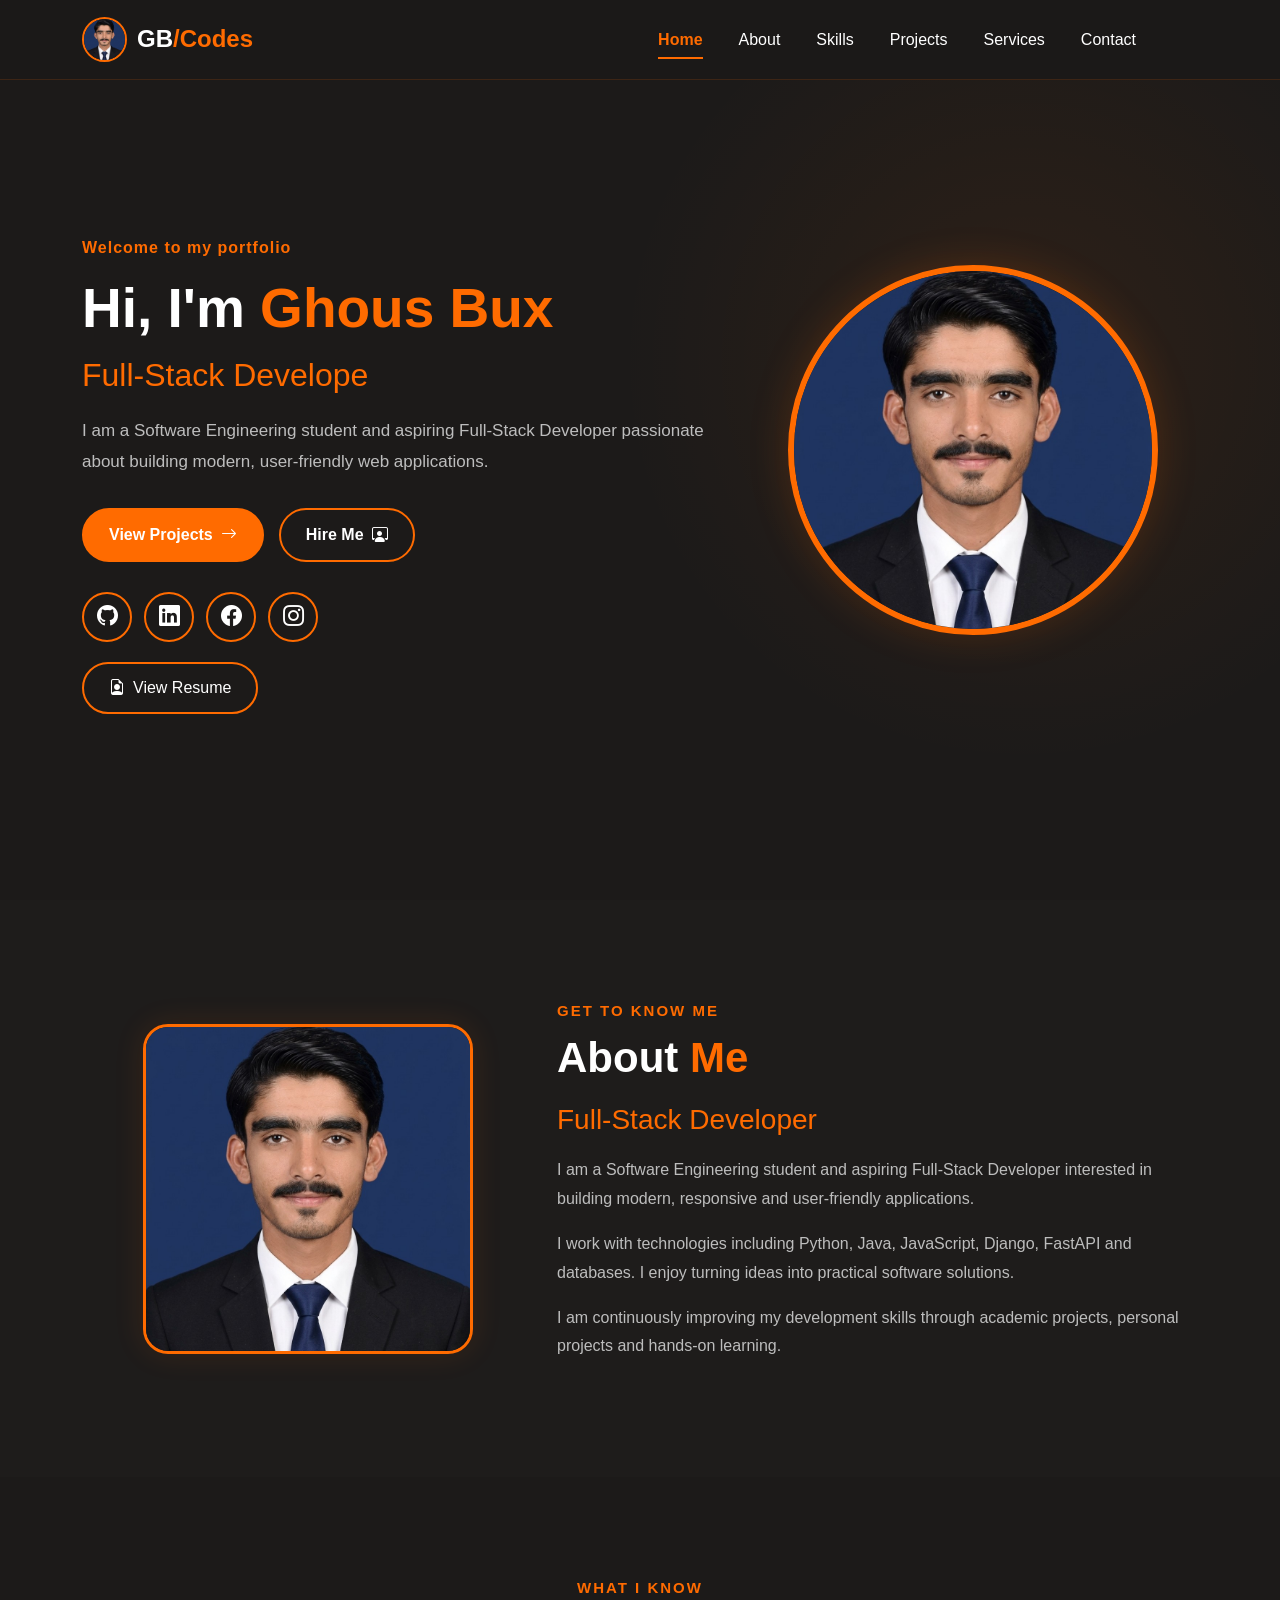
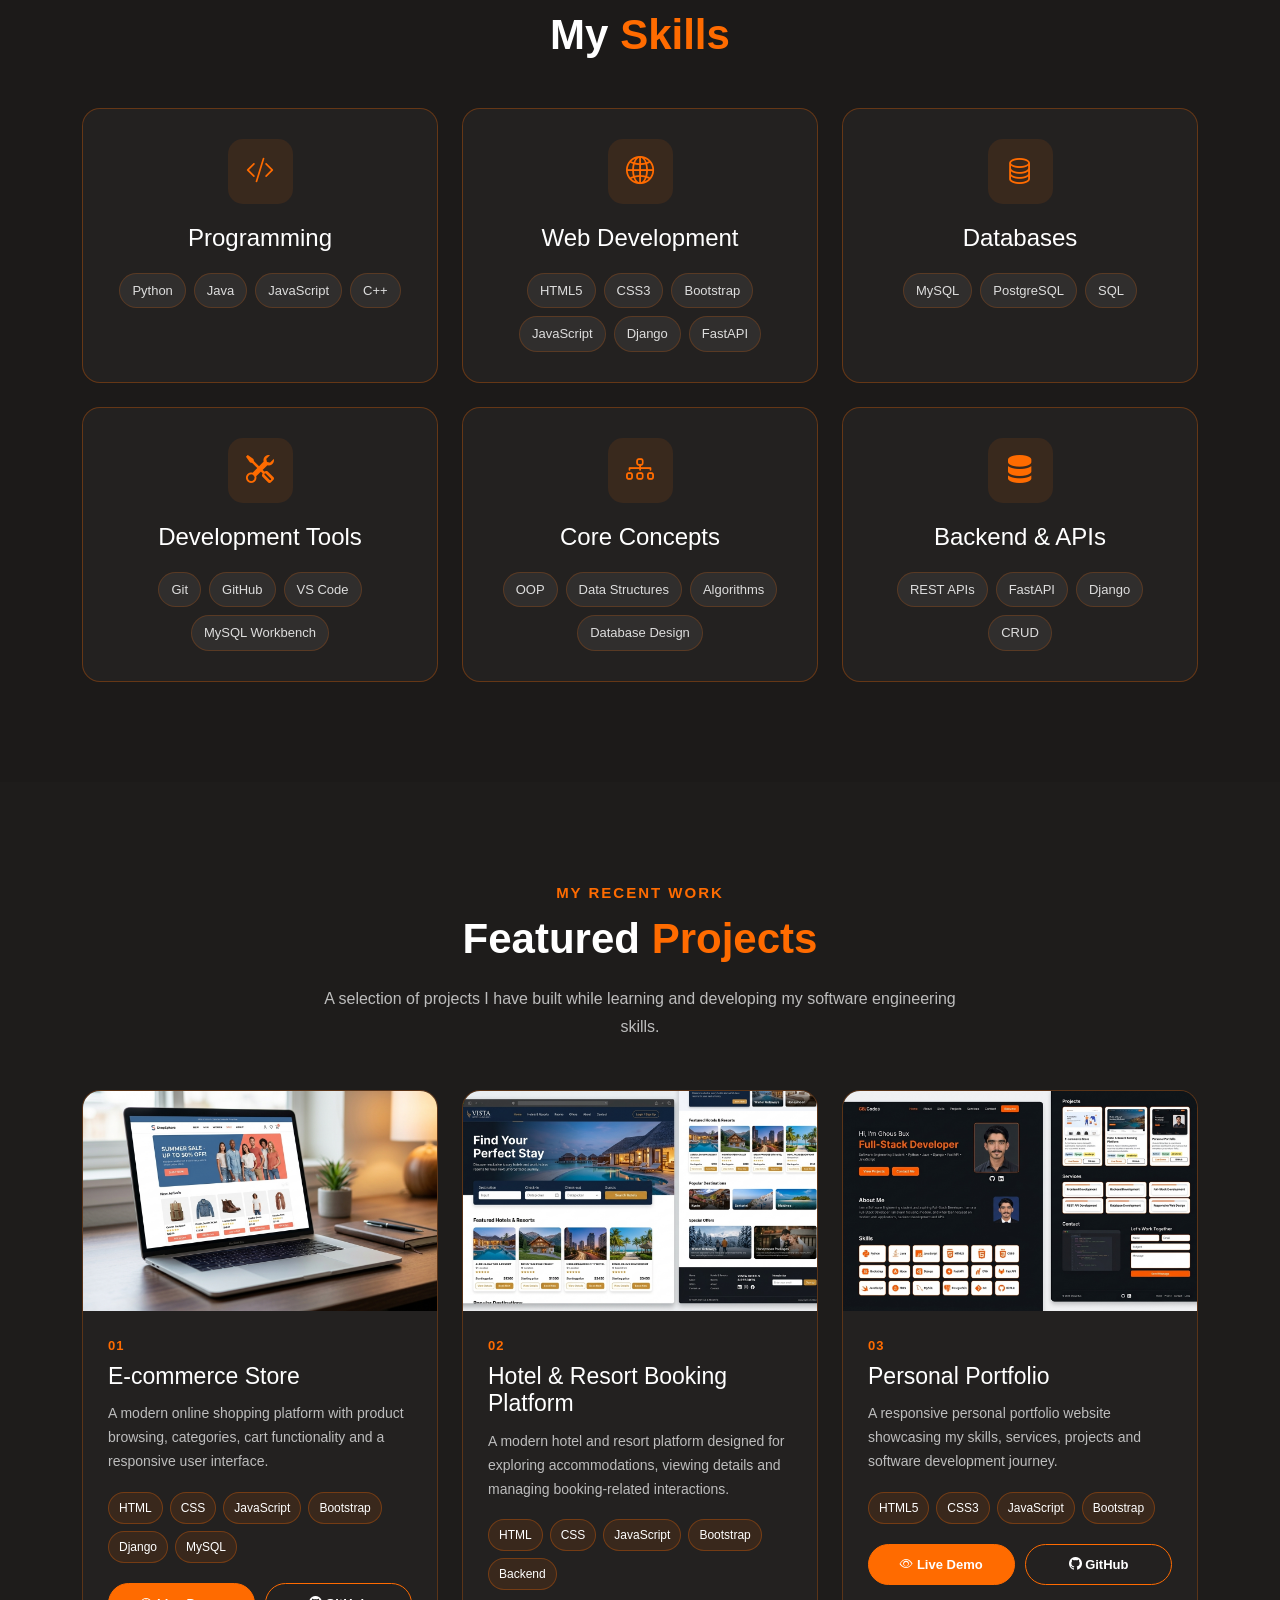
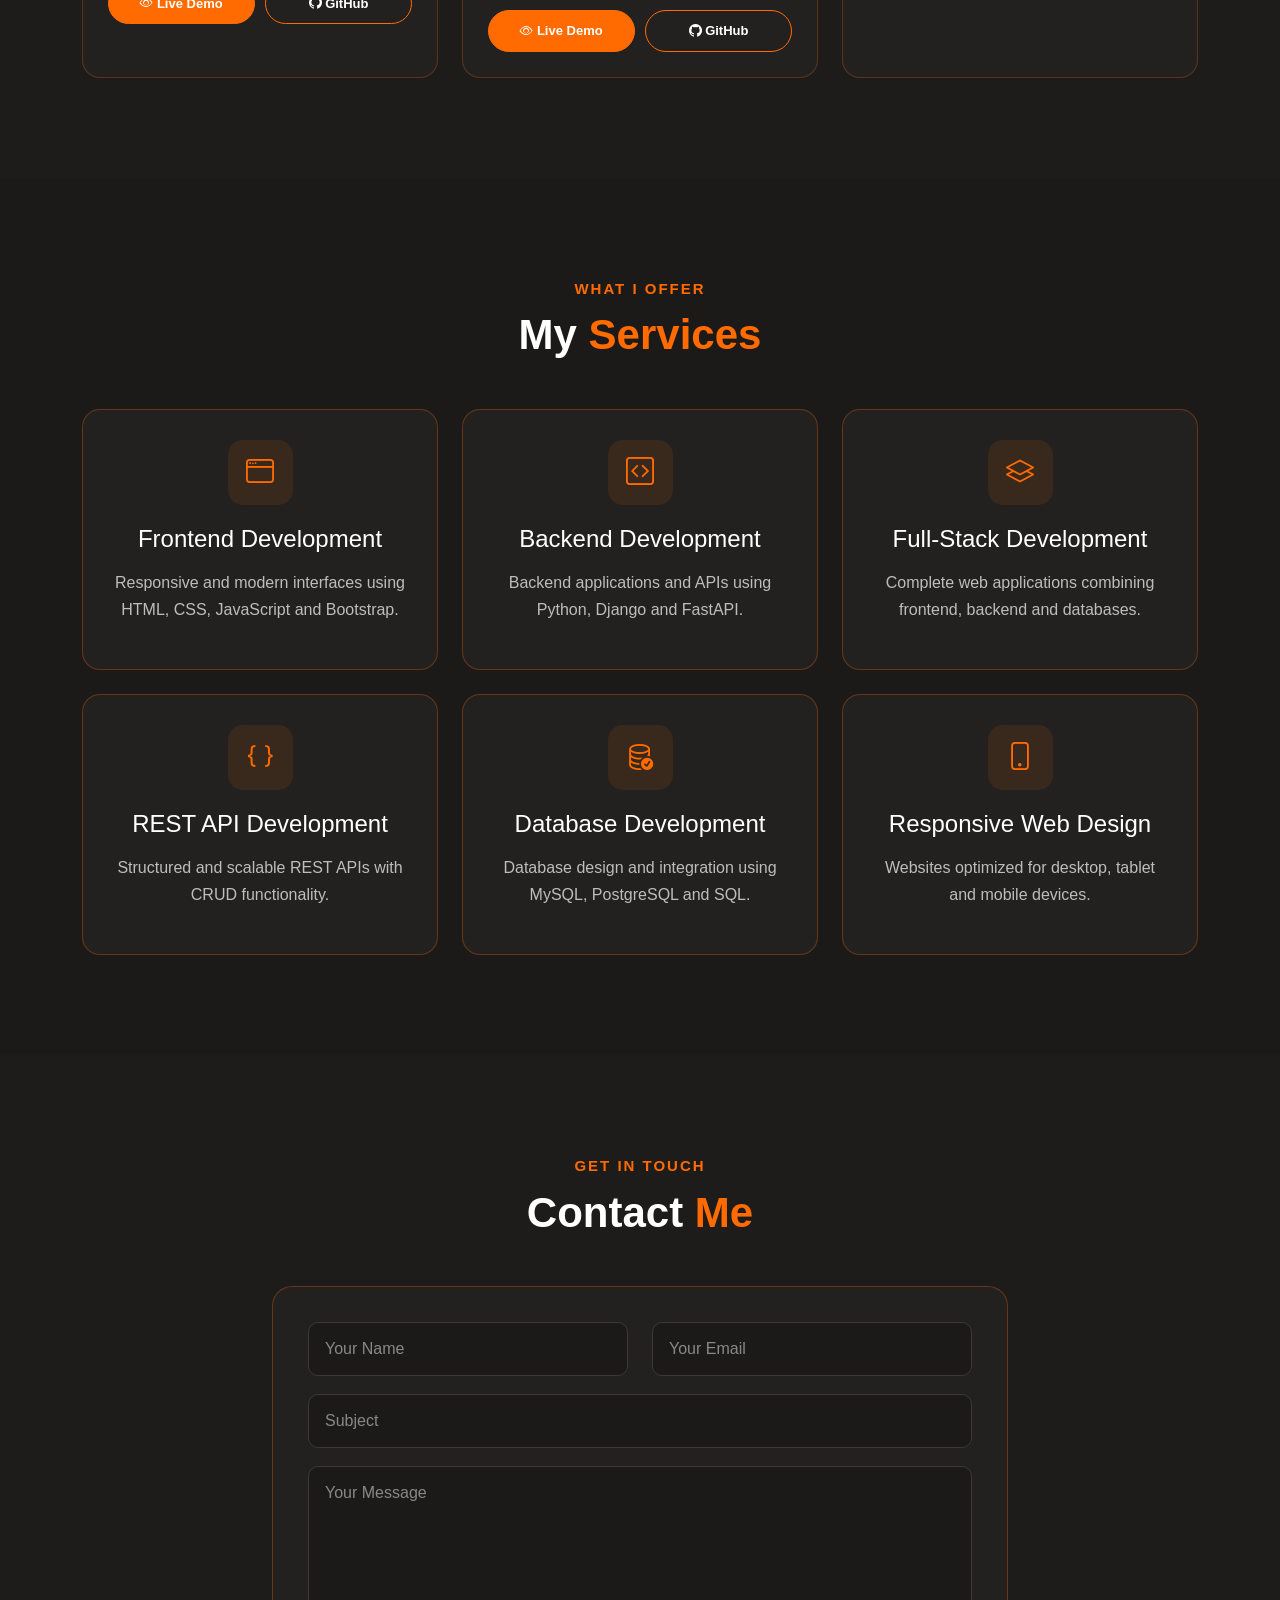
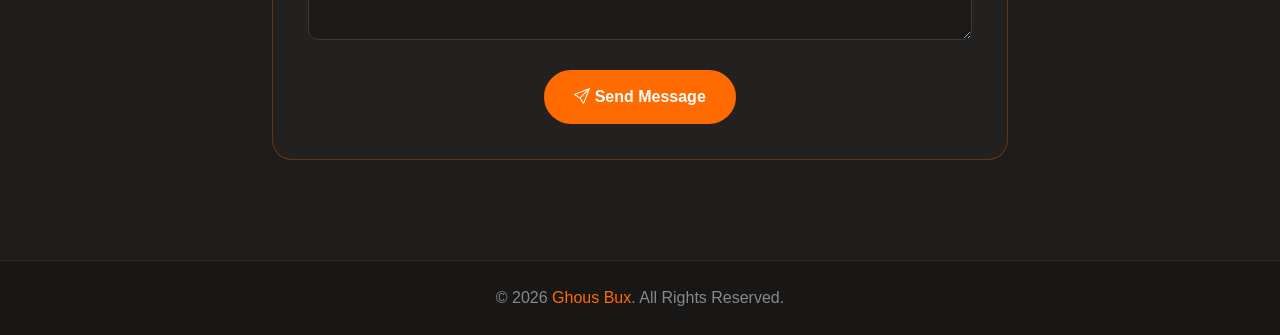
==== commit e96c5364: "changes" ====
--- a/index.html
+++ b/index.html
@@ -4,9 +4,14 @@
     <meta charset="UTF-8" />
     <meta name="viewport" content="width=device-width, initial-scale=1.0" />
 
+    <meta
+      name="description"
+      content="Ghous Bux - Software Engineering Student and Full-Stack Developer Portfolio"
+    />
+
     <title>Ghous Bux | Full-Stack Developer</title>
 
-    <!-- Bootstrap CSS -->
+    <!-- Bootstrap -->
     <link
       href="https://cdn.jsdelivr.net/npm/bootstrap@5.3.3/dist/css/bootstrap.min.css"
       rel="stylesheet"
@@ -19,73 +24,72 @@
     />
 
     <!-- Custom CSS -->
-    <link rel="stylesheet" href="CSS/style.css" />
+    <link rel="stylesheet" href="/CSS/style.css" />
   </head>
 
   <body>
-    <!-- =========================
-         NAVBAR
-    ========================== -->
+    <!-- ================= NAVBAR ================= -->
 
     <nav class="navbar navbar-expand-lg custom-navbar fixed-top">
       <div class="container">
-        <img src="images/profile-4.jpeg" class="profile-logo" alt="Ghous Bux" />
-        <!-- Brand -->
-        <a class="navbar-brand logo" href="#home"> <span>GB</span> Codes </a>
-
-        <!-- Mobile Button -->
+        <a class="navbar-brand d-flex align-items-center" href="#home">
+          <img
+            src="images/profile-4.jpeg"
+            alt="Ghous Bux"
+            class="profile-logo"
+          />
+
+          <h4 class="brand-name mb-0">GB<span>/Codes</span></h4>
+        </a>
+
         <button
           class="navbar-toggler"
           type="button"
           data-bs-toggle="collapse"
           data-bs-target="#navbarNav"
-          aria-controls="navbarNav"
-          aria-expanded="false"
-          aria-label="Toggle navigation"
         >
-          <span class="navbar-toggler-icon"></span>
+          <i class="bi bi-list"></i>
         </button>
 
-        <!-- Navigation -->
         <div class="collapse navbar-collapse" id="navbarNav">
-          <ul class="navbar-nav ms-auto">
+          <ul class="navbar-nav ms-auto me-5">
             <li class="nav-item">
-              <a class="nav-link active" href="#home"> Home </a>
+              <a class="nav-link active" href="#home">Home</a>
             </li>
 
             <li class="nav-item">
-              <a class="nav-link" href="#about"> About </a>
+              <a class="nav-link" href="#about">About</a>
             </li>
 
             <li class="nav-item">
-              <a class="nav-link" href="#skills"> Skills </a>
+              <a class="nav-link" href="#skills">Skills</a>
             </li>
 
             <li class="nav-item">
-              <a class="nav-link" href="#services"> Services </a>
+              <a class="nav-link" href="#projects">Projects</a>
             </li>
 
             <li class="nav-item">
-              <a class="nav-link" href="#contact"> Contact </a>
+              <a class="nav-link" href="#services">Services</a>
+            </li>
+
+            <li class="nav-item">
+              <a class="nav-link" href="#contact">Contact</a>
             </li>
           </ul>
         </div>
       </div>
     </nav>
 
-    <!-- =========================
-         HOME SECTION
-    ========================== -->
+    <!-- ================= HERO ================= -->
 
     <section id="home" class="hero-section">
       <div class="container">
-        <div class="row align-items-center">
-          <!-- Hero Content -->
-          <div class="col-lg-6 hero-content" data-reveal="left">
-            <h1>
-              Hi, I'm
-              <span class="hero-name"> Ghous Bux </span>
-            </h1>
+        <div class="row align-items-center min-vh-100">
+          <div class="col-lg-7 hero-content" data-reveal>
+            <p class="hero-small-text">Welcome to my portfolio</p>
+
+            <h1>Hi, I'm <span class="highlight">Ghous Bux</span></h1>
 
             <h2>
               <span id="user-name"></span>
@@ -97,13 +101,25 @@
               applications.
             </p>
 
+            <div class="hero-buttons">
+              <a href="#projects" class="btn-primary-custom">
+                View Projects
+                <i class="bi bi-arrow-right"></i>
+              </a>
+
+              <a href="#contact" class="btn-outline-custom">
+                Hire Me
+                <i class="bi bi-person-workspace"></i>
+              </a>
+            </div>
+
             <!-- Social Links -->
-            <div class="profile-links">
+
+            <div class="social-links">
               <a
                 href="https://github.com/ghousbux430-ux"
                 target="_blank"
                 class="social-link"
-                aria-label="GitHub"
               >
                 <i class="bi bi-github"></i>
               </a>
@@ -112,21 +128,21 @@
                 href="https://www.linkedin.com/in/ghous-bux-a11a98376/"
                 target="_blank"
                 class="social-link"
-                aria-label="LinkedIn"
               >
                 <i class="bi bi-linkedin"></i>
               </a>
 
-              <a href="#" class="social-link" aria-label="Facebook">
+              <a href="#" class="social-link">
                 <i class="bi bi-facebook"></i>
               </a>
 
-              <a href="#" class="social-link" aria-label="Instagram">
+              <a href="#" class="social-link">
                 <i class="bi bi-instagram"></i>
               </a>
             </div>
 
             <!-- Resume -->
+
             <a href="resume.pdf" class="resume-btn" target="_blank">
               <i class="bi bi-file-earmark-person"></i>
               View Resume
@@ -134,7 +150,8 @@
           </div>
 
           <!-- Profile Image -->
-          <div class="col-lg-6 profile-container" data-reveal="right">
+
+          <div class="col-lg-5 text-center" data-reveal>
             <img
               src="images/profile-4.jpeg"
               alt="Ghous Bux"
@@ -145,362 +162,531 @@
       </div>
     </section>
 
-    <!-- =========================
-         ABOUT SECTION
-    ========================== -->
-
-    <section id="about" class="about-section">
+    <!-- ================= ABOUT ================= -->
+
+    <section id="about" class="about-section section-padding">
       <div class="container">
         <div class="row align-items-center">
-          <!-- About Image -->
-          <div class="col-lg-5" data-reveal="left">
-            <div class="hexagon about-image">
-              <img
-                src="images/profile-4.jpeg"
-                alt="Ghous Bux"
-                class="profile-image"
-              />
-            </div>
-          </div>
-
-          <!-- About Content -->
-          <div class="col-lg-7 about-content" data-reveal="right">
-            <h1 class="about-brand">
-              <span>About Me</span>
-            </h1>
-
-            <h2>Full-Stack Developer</h2>
+          <div class="col-lg-5 text-center" data-reveal>
+            <img
+              src="images/profile-4.jpeg"
+              alt="About Ghous Bux"
+              class="about-image"
+            />
+          </div>
+
+          <div class="col-lg-7" data-reveal>
+            <p class="section-subtitle">Get To Know Me</p>
+
+            <h2 class="section-title">About <span>Me</span></h2>
+
+            <h3>Full-Stack Developer</h3>
 
             <p>
               I am a Software Engineering student and aspiring Full-Stack
-              Developer passionate about building modern web applications. I
-              work with Python, Java, JavaScript, Django, FastAPI, and
-              databases.
+              Developer interested in building modern, responsive and
+              user-friendly applications.
             </p>
 
             <p>
-              I enjoy turning ideas into practical and user-friendly software
-              solutions. I continuously improve my programming and
-              problem-solving skills through academic and personal projects.
+              I work with technologies including Python, Java, JavaScript,
+              Django, FastAPI and databases. I enjoy turning ideas into
+              practical software solutions.
             </p>
 
             <p>
-              I am always exploring new technologies and learning better ways to
-              develop software. My goal is to grow as a professional developer
-              and build impactful digital solutions.
+              I am continuously improving my development skills through academic
+              projects, personal projects and hands-on learning.
             </p>
           </div>
         </div>
       </div>
     </section>
 
-    <!-- =========================
-         SKILLS SECTION
-    ========================== -->
-
-    <section id="skills" class="skills-page">
-      <div class="container">
-        <!-- Heading -->
-        <div class="skills-heading skills-heading-animation" data-reveal="top">
-          <h1>M<span>y </span>S<span>kills</span></h1>
-
-          <p>Technologies and concepts I work with.</p>
-        </div>
-
-        <!-- Skills Cards -->
-        <div class="row g-4 skills-cards-animation">
+    <!-- ================= SKILLS ================= -->
+
+    <section id="skills" class="skills-section section-padding">
+      <div class="container">
+        <div class="text-center" data-reveal>
+          <p class="section-subtitle">What I Know</p>
+
+          <h2 class="section-title">My <span>Skills</span></h2>
+        </div>
+
+        <div class="row g-4 mt-4">
           <!-- Programming -->
-          <div class="col-lg-4 col-md-6" data-reveal="bottom">
+
+          <div class="col-lg-4 col-md-6" data-reveal>
             <div class="skill-card">
               <div class="skill-icon">
                 <i class="bi bi-code-slash"></i>
               </div>
 
-              <h3>Programming</h3>
-
-              <p>Python, Java, JavaScript, C++</p>
-            </div>
-          </div>
-
-          <!-- Web Development -->
-          <div class="col-lg-4 col-md-6" data-reveal="bottom">
+              <h4>Programming</h4>
+
+              <div class="skill-list">
+                <span>Python</span>
+                <span>Java</span>
+                <span>JavaScript</span>
+                <span>C++</span>
+              </div>
+            </div>
+          </div>
+
+          <!-- Web -->
+
+          <div class="col-lg-4 col-md-6" data-reveal>
             <div class="skill-card">
               <div class="skill-icon">
-                <i class="bi bi-globe"></i>
-              </div>
-
-              <h3>Web Development</h3>
-
-              <p>HTML5, CSS3, Bootstrap, JavaScript, Django, FastAPI</p>
+                <i class="bi bi-globe2"></i>
+              </div>
+
+              <h4>Web Development</h4>
+
+              <div class="skill-list">
+                <span>HTML5</span>
+                <span>CSS3</span>
+                <span>Bootstrap</span>
+                <span>JavaScript</span>
+                <span>Django</span>
+                <span>FastAPI</span>
+              </div>
             </div>
           </div>
 
           <!-- Databases -->
-          <div class="col-lg-4 col-md-6" data-reveal="bottom">
+
+          <div class="col-lg-4 col-md-6" data-reveal>
             <div class="skill-card">
               <div class="skill-icon">
                 <i class="bi bi-database"></i>
               </div>
 
-              <h3>Databases</h3>
-
-              <p>MySQL, PostgreSQL, SQL</p>
-            </div>
-          </div>
-
-          <!-- Development Tools -->
-          <div class="col-lg-4 col-md-6" data-reveal="bottom">
+              <h4>Databases</h4>
+
+              <div class="skill-list">
+                <span>MySQL</span>
+                <span>PostgreSQL</span>
+                <span>SQL</span>
+              </div>
+            </div>
+          </div>
+
+          <!-- Tools -->
+
+          <div class="col-lg-4 col-md-6" data-reveal>
             <div class="skill-card">
               <div class="skill-icon">
                 <i class="bi bi-tools"></i>
               </div>
 
-              <h3>Development Tools</h3>
-
-              <p>Git, GitHub, VS Code, MySQL Workbench</p>
-            </div>
-          </div>
-
-          <!-- Core Concepts -->
-          <div class="col-lg-4 col-md-6" data-reveal="bottom">
+              <h4>Development Tools</h4>
+
+              <div class="skill-list">
+                <span>Git</span>
+                <span>GitHub</span>
+                <span>VS Code</span>
+                <span>MySQL Workbench</span>
+              </div>
+            </div>
+          </div>
+
+          <!-- Core -->
+
+          <div class="col-lg-4 col-md-6" data-reveal>
             <div class="skill-card">
               <div class="skill-icon">
                 <i class="bi bi-diagram-3"></i>
               </div>
 
-              <h3>Core Concepts</h3>
-
-              <p>OOP, Data Structures, Algorithms, Database Design</p>
+              <h4>Core Concepts</h4>
+
+              <div class="skill-list">
+                <span>OOP</span>
+                <span>Data Structures</span>
+                <span>Algorithms</span>
+                <span>Database Design</span>
+              </div>
             </div>
           </div>
 
           <!-- Backend -->
-          <div class="col-lg-4 col-md-6" data-reveal="bottom">
+
+          <div class="col-lg-4 col-md-6" data-reveal>
             <div class="skill-card">
               <div class="skill-icon">
                 <i class="bi bi-server"></i>
               </div>
 
-              <h3>Backend & APIs</h3>
-
-              <p>REST APIs, FastAPI, Django, CRUD</p>
+              <h4>Backend & APIs</h4>
+
+              <div class="skill-list">
+                <span>REST APIs</span>
+                <span>FastAPI</span>
+                <span>Django</span>
+                <span>CRUD</span>
+              </div>
             </div>
           </div>
         </div>
       </div>
     </section>
 
-    <!-- =========================
-         SERVICES SECTION
-    ========================== -->
-
-    <section id="services" class="services-page">
-      <div class="container">
-        <!-- Heading -->
-        <div
-          class="services-heading services-heading-animation"
-          data-reveal="top"
-        >
-          <h1>My Services</h1>
-
-          <p>Development services I can provide.</p>
-        </div>
-
-        <!-- Services Cards -->
-        <div class="row g-4 services-cards-animation">
-          <!-- Full Stack -->
-          <div class="col-lg-4 col-md-6" data-reveal="bottom">
+    <!-- ================= PROJECTS ================= -->
+
+    <section id="projects" class="projects-section section-padding">
+      <div class="container">
+        <div class="text-center" data-reveal>
+          <p class="section-subtitle">My Recent Work</p>
+
+          <h2 class="section-title">Featured <span>Projects</span></h2>
+
+          <p class="section-description">
+            A selection of projects I have built while learning and developing
+            my software engineering skills.
+          </p>
+        </div>
+
+        <div class="row g-4 mt-4">
+          <!-- PROJECT 1 -->
+
+          <div class="col-lg-4 col-md-6" data-reveal>
+            <div class="project-card">
+              <!-- Replace this image with your screenshot -->
+              <div class="project-image">
+                <img src="/images/E-commerce Store.jpg" alt="E-commerce Store" />
+
+                <div class="project-overlay">
+                  <a href="#" target="_blank" title="Live Demo">
+                    <i class="bi bi-box-arrow-up-right"></i>
+                  </a>
+
+                  <a href="#" target="_blank" title="GitHub">
+                    <i class="bi bi-github"></i>
+                  </a>
+                </div>
+              </div>
+
+              <div class="project-content">
+                <p class="project-number">01</p>
+
+                <h3>E-commerce Store</h3>
+
+                <p>
+                  A modern online shopping platform with product browsing,
+                  categories, cart functionality and a responsive user
+                  interface.
+                </p>
+
+                <div class="tech-stack">
+                  <span>HTML</span>
+                  <span>CSS</span>
+                  <span>JavaScript</span>
+                  <span>Bootstrap</span>
+                  <span>Django</span>
+                  <span>MySQL</span>
+                </div>
+
+                <div class="project-buttons">
+                  <a href="#" class="project-btn">
+                    <i class="bi bi-eye"></i>
+                    Live Demo
+                  </a>
+
+                  <a href="#" class="project-btn outline">
+                    <i class="bi bi-github"></i>
+                    GitHub
+                  </a>
+                </div>
+              </div>
+            </div>
+          </div>
+
+          <!-- PROJECT 2 -->
+
+          <div class="col-lg-4 col-md-6" data-reveal>
+            <div class="project-card">
+              <!-- Replace this image with your screenshot -->
+              <div class="project-image">
+                <img
+                  src="/images/hotel.jpg"
+                  alt="Hotel and Resort Booking Platform"
+                />
+
+                <div class="project-overlay">
+                  <a href="#" target="_blank" title="Live Demo">
+                    <i class="bi bi-box-arrow-up-right"></i>
+                  </a>
+
+                  <a href="#" target="_blank" title="GitHub">
+                    <i class="bi bi-github"></i>
+                  </a>
+                </div>
+              </div>
+
+              <div class="project-content">
+                <p class="project-number">02</p>
+
+                <h3>Hotel & Resort Booking Platform</h3>
+
+                <p>
+                  A modern hotel and resort platform designed for exploring
+                  accommodations, viewing details and managing booking-related
+                  interactions.
+                </p>
+
+                <div class="tech-stack">
+                  <span>HTML</span>
+                  <span>CSS</span>
+                  <span>JavaScript</span>
+                  <span>Bootstrap</span>
+                  <span>Backend</span>
+                </div>
+
+                <div class="project-buttons">
+                  <a href="#" class="project-btn">
+                    <i class="bi bi-eye"></i>
+                    Live Demo
+                  </a>
+
+                  <a href="#" class="project-btn outline">
+                    <i class="bi bi-github"></i>
+                    GitHub
+                  </a>
+                </div>
+              </div>
+            </div>
+          </div>
+
+          <!-- PROJECT 3 -->
+
+          <div class="col-lg-4 col-md-6" data-reveal>
+            <div class="project-card">
+              <!-- Replace this image with your screenshot -->
+              <div class="project-image">
+                <img src="/images/portfolio.jpg" alt="Personal Portfolio" />
+
+                <div class="project-overlay">
+                  <a href="#" target="_blank" title="Live Demo">
+                    <i class="bi bi-box-arrow-up-right"></i>
+                  </a>
+
+                  <a
+                    href="https://github.com/ghousbux430-ux"
+                    target="_blank"
+                    title="GitHub"
+                  >
+                    <i class="bi bi-github"></i>
+                  </a>
+                </div>
+              </div>
+
+              <div class="project-content">
+                <p class="project-number">03</p>
+
+                <h3>Personal Portfolio</h3>
+
+                <p>
+                  A responsive personal portfolio website showcasing my skills,
+                  services, projects and software development journey.
+                </p>
+
+                <div class="tech-stack">
+                  <span>HTML5</span>
+                  <span>CSS3</span>
+                  <span>JavaScript</span>
+                  <span>Bootstrap</span>
+                </div>
+
+                <div class="project-buttons">
+                  <a href="#" class="project-btn">
+                    <i class="bi bi-eye"></i>
+                    Live Demo
+                  </a>
+
+                  <a
+                    href="https://github.com/ghousbux430-ux"
+                    target="_blank"
+                    class="project-btn outline"
+                  >
+                    <i class="bi bi-github"></i>
+                    GitHub
+                  </a>
+                </div>
+              </div>
+            </div>
+          </div>
+        </div>
+      </div>
+    </section>
+
+    <!-- ================= SERVICES ================= -->
+
+    <section id="services" class="services-section section-padding">
+      <div class="container">
+        <div class="text-center" data-reveal>
+          <p class="section-subtitle">What I Offer</p>
+
+          <h2 class="section-title">My <span>Services</span></h2>
+        </div>
+
+        <div class="row g-4 mt-4">
+          <div class="col-lg-4 col-md-6" data-reveal>
             <div class="service-card">
               <div class="service-icon">
-                <i class="bi bi-globe2"></i>
-              </div>
-
-              <h3>Full-Stack Development</h3>
+                <i class="bi bi-window"></i>
+              </div>
+
+              <h4>Frontend Development</h4>
 
               <p>
-                Building complete modern web applications with frontend and
-                backend technologies.
+                Responsive and modern interfaces using HTML, CSS, JavaScript and
+                Bootstrap.
               </p>
             </div>
           </div>
 
-          <!-- Python Backend -->
-          <div class="col-lg-4 col-md-6" data-reveal="bottom">
+          <div class="col-lg-4 col-md-6" data-reveal>
             <div class="service-card">
               <div class="service-icon">
-                <i class="bi bi-code-slash"></i>
-              </div>
-
-              <h3>Python Backend Development</h3>
+                <i class="bi bi-code-square"></i>
+              </div>
+
+              <h4>Backend Development</h4>
 
               <p>
-                Developing reliable backend applications using Python, Django
-                and FastAPI.
+                Backend applications and APIs using Python, Django and FastAPI.
               </p>
             </div>
           </div>
 
-          <!-- Java -->
-          <div class="col-lg-4 col-md-6" data-reveal="bottom">
+          <div class="col-lg-4 col-md-6" data-reveal>
             <div class="service-card">
               <div class="service-icon">
-                <i class="bi bi-cup-hot"></i>
-              </div>
-
-              <h3>Java Development</h3>
+                <i class="bi bi-layers"></i>
+              </div>
+
+              <h4>Full-Stack Development</h4>
 
               <p>
-                Creating Java applications using OOP, GUI development and
-                database connectivity.
+                Complete web applications combining frontend, backend and
+                databases.
               </p>
             </div>
           </div>
 
-          <!-- REST APIs -->
-          <div class="col-lg-4 col-md-6" data-reveal="bottom">
+          <div class="col-lg-4 col-md-6" data-reveal>
             <div class="service-card">
               <div class="service-icon">
-                <i class="bi bi-cloud-arrow-up"></i>
-              </div>
-
-              <h3>REST API Development</h3>
-
-              <p>
-                Building structured and scalable REST APIs using FastAPI and
-                Django.
-              </p>
-            </div>
-          </div>
-
-          <!-- Database -->
-          <div class="col-lg-4 col-md-6" data-reveal="bottom">
+                <i class="bi bi-braces"></i>
+              </div>
+
+              <h4>REST API Development</h4>
+
+              <p>Structured and scalable REST APIs with CRUD functionality.</p>
+            </div>
+          </div>
+
+          <div class="col-lg-4 col-md-6" data-reveal>
             <div class="service-card">
               <div class="service-icon">
-                <i class="bi bi-database"></i>
-              </div>
-
-              <h3>Database Development</h3>
+                <i class="bi bi-database-check"></i>
+              </div>
+
+              <h4>Database Development</h4>
 
               <p>
-                Designing and managing relational databases using MySQL and
-                PostgreSQL.
+                Database design and integration using MySQL, PostgreSQL and SQL.
               </p>
             </div>
           </div>
 
-          <!-- Frontend -->
-          <div class="col-lg-4 col-md-6" data-reveal="bottom">
+          <div class="col-lg-4 col-md-6" data-reveal>
             <div class="service-card">
               <div class="service-icon">
-                <i class="bi bi-layout-text-window"></i>
-              </div>
-
-              <h3>Frontend Development</h3>
-
-              <p>
-                Creating responsive and modern interfaces using HTML, CSS,
-                JavaScript and Bootstrap.
-              </p>
+                <i class="bi bi-phone"></i>
+              </div>
+
+              <h4>Responsive Web Design</h4>
+
+              <p>Websites optimized for desktop, tablet and mobile devices.</p>
             </div>
           </div>
         </div>
       </div>
     </section>
 
-    <!-- =========================
-         CONTACT SECTION
-    ========================== -->
-
-    <section id="contact" class="contact-page">
-      <div class="container">
-        <!-- Heading -->
-        <div class="contact-heading" data-reveal="top">
-          <h1>Contact Me</h1>
-
-          <p>Have a project or question? Send me a message.</p>
-        </div>
-
-        <!-- Contact Form -->
-        <div class="contact-form-container" data-reveal="bottom">
-          <form id="contactForm">
-            <!-- Name -->
-            <div class="form-group">
-              <label for="name"> Full Name </label>
+    <!-- ================= CONTACT ================= -->
+
+    <section id="contact" class="contact-section section-padding">
+      <div class="container">
+        <div class="text-center" data-reveal>
+          <p class="section-subtitle">Get In Touch</p>
+
+          <h2 class="section-title">Contact <span>Me</span></h2>
+        </div>
+
+        <div class="row justify-content-center mt-5">
+          <div class="col-lg-8" data-reveal>
+            <form id="contact-form" class="contact-form">
+              <div class="row">
+                <div class="col-md-6">
+                  <input
+                    type="text"
+                    name="name"
+                    placeholder="Your Name"
+                    required
+                  />
+                </div>
+
+                <div class="col-md-6">
+                  <input
+                    type="email"
+                    name="email"
+                    placeholder="Your Email"
+                    required
+                  />
+                </div>
+              </div>
 
               <input
                 type="text"
-                id="name"
-                name="name"
-                class="form-control"
-                placeholder="Enter your full name"
+                name="subject"
+                placeholder="Subject"
                 required
               />
-            </div>
-
-            <!-- Email -->
-            <div class="form-group">
-              <label for="email"> Email Address </label>
-
-              <input
-                type="email"
-                id="email"
-                name="email"
-                class="form-control"
-                placeholder="Enter your email"
-                required
-              />
-            </div>
-
-            <!-- Subject -->
-            <div class="form-group">
-              <label for="subject"> Subject </label>
-
-              <input
-                type="text"
-                id="subject"
-                name="subject"
-                class="form-control"
-                placeholder="Enter subject"
-                required
-              />
-            </div>
-
-            <!-- Message -->
-            <div class="form-group">
-              <label for="message"> Message </label>
 
               <textarea
-                id="message"
                 name="message"
-                class="form-control"
                 rows="6"
-                placeholder="Write your message..."
+                placeholder="Your Message"
                 required
               ></textarea>
-            </div>
-
-            <!-- Button -->
-            <button type="submit" class="send-btn">
-              <i class="bi bi-send"></i>
-              Send Message
-            </button>
-          </form>
+
+              <button type="submit" class="submit-btn">
+                <i class="bi bi-send"></i>
+                Send Message
+              </button>
+            </form>
+          </div>
         </div>
       </div>
     </section>
 
-    <!-- =========================
-         FOOTER
-    ========================== -->
+    <!-- ================= FOOTER ================= -->
 
     <footer class="footer">
-      <p>© 2026 Ghous Bux. All Rights Reserved.</p>
+      <div class="container">
+        <p>© 2026 <span>Ghous Bux</span>. All Rights Reserved.</p>
+      </div>
     </footer>
 
-    <!-- Bootstrap JavaScript -->
+    <!-- Bootstrap JS -->
+
     <script src="https://cdn.jsdelivr.net/npm/bootstrap@5.3.3/dist/js/bootstrap.bundle.min.js"></script>
 
-    <!-- Custom JavaScript -->
+    <!-- Custom JS -->
+
     <script src="script.js"></script>
   </body>
 </html>
--- a/CSS/style.css
+++ b/CSS/style.css
@@ -25,7 +25,37 @@
 }
 
 section {
-    width: 100%;
+    position: relative;
+}
+
+.section-padding {
+    padding: 100px 0;
+}
+
+.section-subtitle {
+    color: #FF6B00;
+    font-size: 15px;
+    font-weight: 600;
+    text-transform: uppercase;
+    letter-spacing: 2px;
+    margin-bottom: 10px;
+}
+
+.section-title {
+    font-size: 42px;
+    font-weight: 700;
+    margin-bottom: 20px;
+}
+
+.section-title span {
+    color: #FF6B00;
+}
+
+.section-description {
+    max-width: 650px;
+    margin: 0 auto;
+    color: #bdbdbd;
+    line-height: 1.8;
 }
 
 
@@ -34,221 +64,223 @@
 ========================= */
 
 .custom-navbar {
-    background: rgba(28, 26, 25, 0.96);
-    backdrop-filter: blur(10px);
-    padding: 18px 0;
+    background: rgba(28, 26, 25, 0.95);
+    backdrop-filter: blur(12px);
     border-bottom: 1px solid rgba(255, 107, 0, 0.15);
-}
+    padding: 12px 0;
+}
+
 .profile-logo {
     width: 45px;
     height: 45px;
+    object-fit: cover;
     border-radius: 50%;
-    /* object-fit: cover; */
     border: 2px solid #FF6B00;
-    margin-right: 20px;
-    margin-top: 10px;
-    margin-bottom: 10px;
-}
-
-.profile-logo:hover {
-    width: 47px;
-    height: 47px;
-    border: 2px dotted blue;
-    /* border-color: blue; */
-}
-.logo {
+    margin-right: 10px;
+}
+
+.brand-name {
+    color: #ffffff;
+    font-weight: 700;
+}
+
+.brand-name span {
+    color: #FF6B00;
+}
+
+.navbar-nav {
+    gap: 8px;
+}
+
+.nav-link {
+    position: relative;
     color: #ffffff !important;
-    font-size: 28px;
-    font-weight: 700;
-}
-
-.logo span {
-    color: #FF6B00;
-}
-
-.navbar-nav {
-    gap: 10px;
-}
-
-.nav-link {
-    color: #ffffff !important;
-    font-size: 16px;
     font-weight: 500;
-    position: relative;
-    padding: 8px 14px !important;
-    transition: 0.3s ease;
-}
-
-.nav-link:hover {
-    color: #FF6B00 !important;
+    padding: 10px 14px !important;
+    transition: 0.3s ease;
 }
 
 .nav-link::after {
     content: "";
     position: absolute;
     left: 14px;
-    right: 14px;
-    bottom: 2px;
+    bottom: 3px;
+    width: 0;
     height: 2px;
     background: #FF6B00;
-    transform: scaleX(0);
-    transition: 0.3s ease;
+    transition: 0.3s ease;
+}
+
+.nav-link:hover,
+.nav-link.active {
+    color: #FF6B00 !important;
+    font-weight: 700;
 }
 
 .nav-link:hover::after,
 .nav-link.active::after {
-    transform: scaleX(1);
-}
-
-.nav-link.active {
-    color: #FF6B00 !important;
-}
-
-
-/* Mobile Navbar */
+    width: calc(100% - 28px);
+}
 
 .navbar-toggler {
     border: 1px solid #FF6B00;
-    padding: 6px 10px;
+    color: #FF6B00;
+    padding: 7px 10px;
 }
 
 .navbar-toggler:focus {
-    box-shadow: 0 0 0 2px rgba(255, 107, 0, 0.25);
-}
-
-.navbar-toggler-icon {
-    filter: invert(1);
-}
-
-
-/* =========================
-   HOME
+    box-shadow: none;
+}
+
+.navbar-toggler i {
+    font-size: 25px;
+}
+
+
+/* =========================
+   HERO
 ========================= */
 
 .hero-section {
     min-height: 100vh;
-    padding-top: 130px;
-    padding-bottom: 80px;
-    display: flex;
-    align-items: center;
-    background: #1C1A19;
+    background:
+        radial-gradient(
+            circle at 80% 40%,
+            rgba(255, 107, 0, 0.08),
+            transparent 35%
+        );
 }
 
 .hero-content {
-    padding: 30px;
+    padding-top: 50px;
 }
 
 .hero-small-text {
     color: #FF6B00;
-    font-size: 18px;
+    font-size: 16px;
+    font-weight: 600;
+    letter-spacing: 1px;
     margin-bottom: 15px;
 }
 
-.hero-content h1 {
+.hero-section h1 {
     font-size: 55px;
     font-weight: 700;
     line-height: 1.2;
 }
 
-.hero-name {
-    color: #FF6B00;
-}
-
-.hero-content h2 {
-    color: #ffffff;
+.highlight {
+    color: #FF6B00;
+}
+
+.hero-section h2 {
     font-size: 32px;
+    margin: 15px 0;
     min-height: 45px;
-    margin-top: 10px;
 }
 
 #user-name {
-    color: #38bdf8;
+    color: #FF6B00;
 }
 
 .hero-description {
-    max-width: 600px;
-    color: #cbd5e1;
+    max-width: 650px;
+    color: #bdbdbd;
     font-size: 17px;
     line-height: 1.8;
-    margin-top: 20px;
-}
-
-
-/* Profile Image */
-
-.profile-container {
-    display: flex;
-    justify-content: center;
+    margin-bottom: 30px;
+}
+
+.hero-buttons {
+    display: flex;
+    gap: 15px;
+    flex-wrap: wrap;
+}
+
+.btn-primary-custom,
+.btn-outline-custom {
+    display: inline-flex;
     align-items: center;
-}
-
-.hero .profile-image,
-.profile-container .profile-image {
+    gap: 8px;
+    padding: 13px 25px;
+    border-radius: 50px;
+    font-weight: 600;
+    transition: 0.3s ease;
+}
+
+.btn-primary-custom {
+    background: #FF6B00;
+    color: #ffffff;
+    border: 2px solid #FF6B00;
+}
+
+.btn-primary-custom:hover {
+    background: transparent;
+    color: #FF6B00;
+    transform: translateY(-3px);
+}
+
+.btn-outline-custom {
+    background: transparent;
+    color: #ffffff;
+    border: 2px solid #FF6B00;
+}
+
+.btn-outline-custom:hover {
+    background: #FF6B00;
+    color: #ffffff;
+    transform: translateY(-3px);
+}
+
+.profile-image {
     width: 370px;
     height: 370px;
+    object-fit: cover;
     border-radius: 50%;
-    object-fit: cover;
-    border: 8px solid #FF6B00;
-    box-shadow: 0 0 35px rgba(255, 107, 0, 0.25);
-    transition: 0.4s ease;
-}
-
-.profile-container .profile-image:hover {
-    transform: scale(1.04);
-    box-shadow: 0 20px 50px rgba(255, 107, 0, 0.4);
-}
-
-
-/* =========================
-   SOCIAL LINKS
-========================= */
-
-.profile-links {
-    display: flex;
-    align-items: center;
-    gap: 15px;
+    border: 6px solid #FF6B00;
+    box-shadow: 0 0 40px rgba(255, 107, 0, 0.18);
+}
+
+.social-links {
+    display: flex;
+    gap: 12px;
     margin-top: 30px;
 }
 
 .social-link {
     width: 50px;
     height: 50px;
+    border: 2px solid #FF6B00;
     border-radius: 50%;
-    border: 2px solid #FF6B00;
-    display: flex;
+    display: flex;
+    align-items: center;
     justify-content: center;
-    align-items: center;
     color: #ffffff;
     font-size: 21px;
     transition: 0.3s ease;
 }
 
 .social-link:hover {
-    color: #ffffff;
-    background: #FF6B00;
-    transform: translateY(-5px);
-    box-shadow: 0 8px 20px rgba(255, 107, 0, 0.3);
-}
-
-
-/* Resume */
+    background: #FF6B00;
+    color: #ffffff;
+    transform: translateY(-4px);
+}
 
 .resume-btn {
     display: inline-flex;
     align-items: center;
     gap: 8px;
-    margin-top: 25px;
-    padding: 13px 28px;
-    color: #ffffff;
+    margin-top: 20px;
+    padding: 12px 25px;
     border: 2px solid #FF6B00;
     border-radius: 50px;
+    color: #ffffff;
     transition: 0.3s ease;
 }
 
 .resume-btn:hover {
     background: #FF6B00;
     color: #ffffff;
-    transform: translateY(-3px);
 }
 
 
@@ -257,237 +289,272 @@
 ========================= */
 
 .about-section {
-    min-height: 100vh;
-    padding: 120px 0;
-    background: #1C1A19;
+    background: #1e1c1b;
+}
+
+.about-image {
+    width: 330px;
+    height: 330px;
+    object-fit: cover;
+    border-radius: 25px;
+    border: 3px solid #FF6B00;
+    box-shadow: 0 0 30px rgba(255, 107, 0, 0.12);
+}
+
+.about-section h3 {
+    color: #FF6B00;
+    margin-bottom: 20px;
+}
+
+.about-section p:not(.section-subtitle) {
+    color: #bdbdbd;
+    line-height: 1.8;
+}
+
+
+/* =========================
+   SKILLS
+========================= */
+
+.skill-card {
+    height: 100%;
+    background: #232120;
+    border: 1px solid rgba(255, 107, 0, 0.3);
+    border-radius: 18px;
+    padding: 30px;
+    text-align: center;
+    transition: 0.3s ease;
+}
+
+.skill-card:hover {
+    transform: translateY(-8px);
+    border-color: #FF6B00;
+    box-shadow: 0 15px 35px rgba(0, 0, 0, 0.25);
+}
+
+.skill-icon {
+    width: 65px;
+    height: 65px;
+    margin: 0 auto 20px;
     display: flex;
     align-items: center;
-}
-
-.about-image {
-    width: 380px;
-    height: 430px;
-    margin: auto;
-    background: #FF6B00;
-    clip-path: polygon(
-        25% 6%,
-        75% 6%,
-        100% 25%,
-        100% 75%,
-        75% 94%,
-        25% 94%,
-        0% 75%,
-        0% 25%
-    );
-    padding: 8px;
-}
-
-.about-image .profile-image {
+    justify-content: center;
+    border-radius: 15px;
+    background: rgba(255, 107, 0, 0.1);
+    color: #FF6B00;
+    font-size: 28px;
+}
+
+.skill-card h4 {
+    margin-bottom: 20px;
+}
+
+.skill-list {
+    display: flex;
+    justify-content: center;
+    flex-wrap: wrap;
+    gap: 8px;
+}
+
+.skill-list span {
+    background: #302e2d;
+    border: 1px solid rgba(255, 107, 0, 0.2);
+    padding: 7px 12px;
+    border-radius: 20px;
+    font-size: 13px;
+    color: #dddddd;
+}
+
+
+/* =========================
+   PROJECTS
+========================= */
+
+.projects-section {
+    background: #1e1c1b;
+}
+
+.project-card {
+    height: 100%;
+    overflow: hidden;
+    background: #232120;
+    border: 1px solid rgba(255, 107, 0, 0.25);
+    border-radius: 18px;
+    transition: 0.35s ease;
+}
+
+.project-card:hover {
+    transform: translateY(-8px);
+    border-color: #FF6B00;
+    box-shadow: 0 20px 40px rgba(0, 0, 0, 0.3);
+}
+
+.project-image {
+    position: relative;
+    height: 220px;
+    overflow: hidden;
+    background: #302e2d;
+}
+
+.project-image img {
     width: 100%;
     height: 100%;
     object-fit: cover;
-    border: none;
-    border-radius: 0;
-    margin: 0;
-    display: block;
-    clip-path: polygon(
-        25% 6%,
-        75% 6%,
-        100% 25%,
-        100% 75%,
-        75% 94%,
-        25% 94%,
-        0% 75%,
-        0% 25%
-    );
-}
-
-.about-content {
-    padding: 30px;
-}
-
-.about-brand {
-    color: #ffffff;
-    font-size: 45px;
+    transition: 0.4s ease;
+}
+
+.project-card:hover .project-image img {
+    transform: scale(1.05);
+}
+
+.project-overlay {
+    position: absolute;
+    inset: 0;
+    background: rgba(0, 0, 0, 0.65);
+    display: flex;
+    align-items: center;
+    justify-content: center;
+    gap: 15px;
+    opacity: 0;
+    transition: 0.3s ease;
+}
+
+.project-card:hover .project-overlay {
+    opacity: 1;
+}
+
+.project-overlay a {
+    width: 48px;
+    height: 48px;
+    border-radius: 50%;
+    background: #FF6B00;
+    color: #ffffff;
+    display: flex;
+    align-items: center;
+    justify-content: center;
+    font-size: 19px;
+    transition: 0.3s ease;
+}
+
+.project-overlay a:hover {
+    background: #ffffff;
+    color: #FF6B00;
+}
+
+.project-content {
+    padding: 25px;
+}
+
+.project-number {
+    color: #FF6B00;
+    font-size: 13px;
     font-weight: 700;
-    margin-bottom: 20px;
-}
-
-.about-brand span {
-    color: #FF6B00;
-}
-
-.about-content h2 {
-    color: #38bdf8;
-    font-size: 30px;
-    margin-bottom: 20px;
-}
-
-.about-content p {
-    color: #cbd5e1;
-    font-size: 16px;
-    line-height: 1.8;
-    margin-bottom: 15px;
-}
-
-
-/* =========================
-   SKILLS
-========================= */
-
-.skills-page {
-    min-height: 80vh;
-    padding: 90px 0;
-    background: #1C1A19;
-}
-
-.skills-heading {
+    margin-bottom: 7px;
+    letter-spacing: 1px;
+}
+
+.project-content h3 {
+    font-size: 23px;
+    margin-bottom: 12px;
+}
+
+.project-content p:not(.project-number) {
+    color: #bdbdbd;
+    line-height: 1.7;
+    font-size: 14px;
+}
+
+.tech-stack {
+    display: flex;
+    flex-wrap: wrap;
+    gap: 7px;
+    margin: 18px 0;
+}
+
+.tech-stack span {
+    font-size: 12px;
+    padding: 6px 10px;
+    border-radius: 20px;
+    color: #ffffff;
+    background: rgba(255, 107, 0, 0.1);
+    border: 1px solid rgba(255, 107, 0, 0.3);
+}
+
+.project-buttons {
+    display: flex;
+    gap: 10px;
+    margin-top: 20px;
+}
+
+.project-btn {
+    flex: 1;
     text-align: center;
-    margin-bottom: 20px;
-}
-
-.skills-heading h1 {
-    font-size: 48px;
-    font-weight: 700;
-    color: #ffffff;
-}
-
-.skills-heading h1 span {
-    color: #FF6B00;
-}
-
-.skills-heading p {
-    color: #94a3b8;
-    font-size: 17px;
-    margin-top: 15px;
-}
-
-
-/* Skill Cards */
-
-.skill-card {
-    height: 90%;
-    padding: 30px 20px;
-    text-align: center;
-    background: #1e293b;
-    border: 1px solid rgba(255, 107, 0, 0.2);
-    border-radius: 18px;
-    transition: 0.4s ease;
-}
-
-.skill-card:hover {
-    transform: translateY(-10px);
-    border-color: #FF6B00;
-    box-shadow: 0 15px 35px rgba(0, 0, 0, 0.35);
-}
-
-.skill-icon {
-    width: 70px;
-    height: 70px;
-    margin: 0 auto 20px;
-    border-radius: 50%;
-    display: flex;
-    justify-content: center;
-    align-items: center;
-    background: rgba(255, 107, 0, 0.12);
-    color: #FF6B00;
-    font-size: 32px;
-    transition: 0.3s ease;
-}
-
-.skill-card:hover .skill-icon {
-    background: #FF6B00;
-    color: #ffffff;
-}
-
-.skill-card h3 {
-    color: #ffffff;
-    font-size: 22px;
-    margin-bottom: 15px;
-}
-
-.skill-card p {
-    color: #94a3b8;
-    line-height: 1.7;
-    margin: 0;
+    padding: 10px 12px;
+    border-radius: 25px;
+    border: 1px solid #FF6B00;
+    background: #FF6B00;
+    color: #ffffff;
+    font-size: 13px;
+    font-weight: 600;
+    transition: 0.3s ease;
+}
+
+.project-btn:hover {
+    background: transparent;
+    color: #FF6B00;
+}
+
+.project-btn.outline {
+    background: transparent;
+    color: #ffffff;
+}
+
+.project-btn.outline:hover {
+    background: #FF6B00;
+    color: #ffffff;
 }
 
 
 /* =========================
    SERVICES
 ========================= */
-
-.services-page {
-    min-height: 100vh;
-    padding: 120px 0;
-    background: #1C1A19;
-}
-
-.services-heading {
-    text-align: center;
-    margin-bottom: 60px;
-}
-
-.services-heading h1 {
-    color: #ffffff;
-    font-size: 48px;
-    font-weight: 700;
-}
-
-.services-heading p {
-    color: #94a3b8;
-    margin-top: 15px;
-    font-size: 17px;
-}
-
-
-/* Service Card */
 
 .service-card {
     height: 100%;
-    padding: 35px 25px;
+    padding: 30px;
     text-align: center;
-    background: #1e293b;
-    border: 1px solid rgba(255, 107, 0, 0.2);
+    background: #232120;
+    border: 1px solid rgba(255, 107, 0, 0.3);
     border-radius: 18px;
-    transition: 0.4s ease;
+    transition: 0.3s ease;
 }
 
 .service-card:hover {
-    transform: translateY(-10px);
+    transform: translateY(-8px);
     border-color: #FF6B00;
-    box-shadow: 0 15px 35px rgba(0, 0, 0, 0.35);
+    box-shadow: 0 15px 35px rgba(0, 0, 0, 0.25);
 }
 
 .service-icon {
-    width: 70px;
-    height: 70px;
+    width: 65px;
+    height: 65px;
     margin: 0 auto 20px;
-    border-radius: 50%;
-    display: flex;
+    border-radius: 15px;
+    background: rgba(255, 107, 0, 0.1);
+    color: #FF6B00;
+    display: flex;
+    align-items: center;
     justify-content: center;
-    align-items: center;
-    background: rgba(255, 107, 0, 0.12);
-    color: #FF6B00;
-    font-size: 32px;
-    transition: 0.3s ease;
-}
-
-.service-card:hover .service-icon {
-    background: #FF6B00;
-    color: #ffffff;
-}
-
-.service-card h3 {
-    color: #ffffff;
-    font-size: 21px;
+    font-size: 28px;
+}
+
+.service-card h4 {
     margin-bottom: 15px;
 }
 
 .service-card p {
-    color: #94a3b8;
+    color: #bdbdbd;
     line-height: 1.7;
-    margin: 0;
 }
 
 
@@ -495,264 +562,115 @@
    CONTACT
 ========================= */
 
-.contact-page {
-    min-height: 100vh;
-    padding: 120px 0;
-    background: #1C1A19;
-}
-
-.contact-heading {
+.contact-section {
+    background: #1e1c1b;
+}
+
+.contact-form {
+    background: #232120;
+    border: 1px solid rgba(255, 107, 0, 0.3);
+    border-radius: 20px;
+    padding: 35px;
+}
+
+.contact-form input,
+.contact-form textarea {
+    width: 100%;
+    background: #1c1a19;
+    border: 1px solid #3b3836;
+    color: #ffffff;
+    padding: 14px 16px;
+    border-radius: 10px;
+    margin-bottom: 18px;
+    outline: none;
+    transition: 0.3s ease;
+}
+
+.contact-form input:focus,
+.contact-form textarea:focus {
+    border-color: #FF6B00;
+    box-shadow: 0 0 0 3px rgba(255, 107, 0, 0.08);
+}
+
+.contact-form input::placeholder,
+.contact-form textarea::placeholder {
+    color: #888888;
+}
+
+.submit-btn {
+    display: block;
+    margin: 5px auto 0;
+    padding: 13px 28px;
+    border: 2px solid #FF6B00;
+    border-radius: 50px;
+    background: #FF6B00;
+    color: #ffffff;
+    font-weight: 600;
+    transition: 0.3s ease;
+}
+
+.submit-btn:hover {
+    background: transparent;
+    color: #FF6B00;
+}
+
+
+/* =========================
+   FOOTER
+========================= */
+
+.footer {
+    padding: 25px 0;
     text-align: center;
-    margin-bottom: 50px;
-}
-
-.contact-heading h1 {
-    color: #ffffff;
-    font-size: 48px;
-    font-weight: 700;
-}
-
-.contact-heading p {
-    color: #94a3b8;
-    margin-top: 15px;
-}
-
-
-.contact-form-container {
-    max-width: 800px;
-    margin: auto;
-}
-
-.contact-form-container form {
-    background: #289986;
-    padding: 40px;
-    border-radius: 20px;
-    border: 1px solid #533355;
-    box-shadow: 0 15px 40px rgba(0, 0, 0, 0.3);
-}
-
-.form-group {
-    margin-bottom: 22px;
-}
-
-.form-group label {
-    display: block;
-    color: #ffffff;
-    font-weight: 600;
-    margin-bottom: 8px;
-}
-
-.form-control {
-    background: #000000;
-    border: 1px solid #facc15;
-    color: #ffffff;
-    padding: 13px 15px;
-    border-radius: 8px;
-}
-
-.form-control::placeholder {
-    color: #94a3b8;
-}
-
-.form-control:focus {
-    background: #000000;
-    color: #ffffff;
-    border-color: #FF6B00;
-    box-shadow: 0 0 0 3px rgba(255, 107, 0, 0.15);
-}
-
-textarea.form-control {
-    resize: vertical;
-}
-
-
-/* Send Button */
-
-.send-btn {
-    border: none;
-    padding: 13px 28px;
-    border-radius: 50px;
-    background: #FF6B00;
-    color: #ffffff;
-    font-size: 16px;
-    font-weight: 600;
-    transition: 0.3s ease;
-}
-
-.send-btn:hover {
-    background: #e85d00;
-    transform: translateY(-3px);
-    box-shadow: 0 8px 20px rgba(255, 107, 0, 0.3);
-}
-
-.send-btn:disabled {
-    opacity: 0.7;
-    cursor: not-allowed;
-}
-
-
-/* =========================
-   FOOTER
-========================= */
-
-.footer {
-    padding: 25px 15px;
-    text-align: center;
-    background: #090d15;
     border-top: 1px solid rgba(255, 107, 0, 0.15);
+    background: #181716;
 }
 
 .footer p {
     margin: 0;
-    color: #94a3b8;
-}
-
-
-/* =========================
-   SCROLL REVEAL ANIMATION
+    color: #888888;
+}
+
+.footer span {
+    color: #FF6B00;
+}
+
+
+/* =========================
+   REVEAL ANIMATION
 ========================= */
 
 [data-reveal] {
     opacity: 0;
-    transition:
-        opacity 0.9s ease,
-        transform 0.9s ease;
-
-    will-change: opacity, transform;
-}
-
-
-/* From Left */
-
-[data-reveal="left"] {
-    transform: translateX(-100px);
-}
-
-
-/* From Right */
-
-[data-reveal="right"] {
-    transform: translateX(100px);
-}
-
-
-/* From Bottom */
-
-[data-reveal="bottom"] {
-    transform: translateY(80px);
-}
-
-
-/* From Top */
-
-[data-reveal="top"] {
-    transform: translateY(-80px);
-}
-
-
-/* Visible */
-
-[data-reveal].reveal-show {
+    transform: translateY(30px);
+    transition: 0.7s ease;
+}
+
+[data-reveal].show {
     opacity: 1;
-    transform: translateX(0) translateY(0);
-}
-
-
-/* =========================
-   ANIMATION DELAYS
-========================= */
-
-.delay-1 {
-    transition-delay: 0.1s;
-}
-
-.delay-2 {
-    transition-delay: 0.2s;
-}
-
-.delay-3 {
-    transition-delay: 0.3s;
-}
-
-.delay-4 {
-    transition-delay: 0.4s;
-}
-
-.delay-5 {
-    transition-delay: 0.5s;
-}
-
-.delay-6 {
-    transition-delay: 0.6s;
-}
-
-
-/* =========================
-   PAGE LOAD ANIMATION
-========================= */
-
-.page-load-top {
-    animation: fromTop 1s ease forwards;
-}
-
-@keyframes fromTop {
-
-    from {
-        opacity: 0;
-        transform: translateY(-50px);
-    }
-
-    to {
-        opacity: 1;
-        transform: translateY(0);
-    }
-
-}
-
-
-/* =========================
-   MOBILE
+    transform: translateY(0);
+}
+
+
+/* =========================
+   TABLET
 ========================= */
 
 @media (max-width: 991px) {
-
-    .custom-navbar {
-        padding: 14px 0;
-    }
 
     .navbar-nav {
         margin-top: 15px;
-        gap: 5px;
-    }
-
-    .nav-link {
-        padding: 10px 0 !important;
-    }
-
-    .nav-link::after {
-        left: 0;
-        right: auto;
-        width: 50px;
-    }
-
-
-    /* Hero */
+        padding-bottom: 10px;
+    }
 
     .hero-section {
-        padding-top: 120px;
+        padding: 120px 0 80px;
+    }
+
+    .hero-content {
         text-align: center;
-    }
-
-    .hero-content {
-        padding: 20px 15px;
-    }
-
-    .hero-content h1 {
-        font-size: 44px;
-    }
-
-    .hero-content h2 {
-        font-size: 27px;
+        padding-top: 0;
+        margin-bottom: 60px;
     }
 
     .hero-description {
@@ -760,184 +678,97 @@
         margin-right: auto;
     }
 
-    .profile-links {
+    .hero-buttons,
+    .social-links {
         justify-content: center;
     }
 
-    .resume-btn {
-        margin-top: 25px;
-    }
-
-    .profile-container {
-        margin-top: 60px;
-    }
-
-    .profile-container .profile-image {
-        width: 300px;
-        height: 300px;
-        margin: 0 auto;
-    }
-
-
-    /* About */
-
-    .about-section {
+    .profile-image {
+        width: 310px;
+        height: 310px;
+    }
+
+    .about-section .row {
         text-align: center;
     }
 
     .about-image {
-        width: 320px;
-        height: 360px;
-        margin: 0 auto 50px;
-    }
-
-    .about-content {
-        padding: 10px 15px;
-    }
-
-    .about-brand {
-        font-size: 40px;
-    }
-
-
-    /* Skills */
-
-    .skills-heading h1,
-    .services-heading h1,
-    .contact-heading h1 {
-        font-size: 40px;
-    }
-
-}
-
-
-/* =========================
-   SMALL MOBILE
+        margin-bottom: 40px;
+    }
+
+}
+
+
+/* =========================
+   MOBILE
 ========================= */
 
 @media (max-width: 576px) {
 
-    html {
-        scroll-padding-top: 70px;
-    }
-
-
-    /* Navbar */
-
-    .logo {
+    .section-padding {
+        padding: 75px 0;
+    }
+
+    .section-title {
+        font-size: 32px;
+    }
+
+    .hero-section h1 {
+        font-size: 38px;
+    }
+
+    .hero-section h2 {
         font-size: 24px;
-    }
-
-
-    /* Hero */
-
-    .hero-section {
-        padding-top: 100px;
-        padding-bottom: 60px;
-    }
-
-    .hero-content h1 {
-        font-size: 36px;
-    }
-
-    .hero-content h2 {
-        font-size: 23px;
     }
 
     .hero-description {
         font-size: 15px;
-        line-height: 1.7;
-    }
-
-    .profile-container {
-        margin-top: 40px;
-    }
-
-    .profile-container .profile-image {
+    }
+
+    .hero-buttons {
+        flex-direction: column;
+        align-items: center;
+    }
+
+    .btn-primary-custom,
+    .btn-outline-custom {
+        width: 210px;
+        justify-content: center;
+    }
+
+    .profile-image {
         width: 250px;
         height: 250px;
-        border-width: 6px;
-    }
-
-
-    /* Social */
-
-    .profile-links {
-        gap: 10px;
+    }
+
+    .about-image {
+        width: 250px;
+        height: 250px;
     }
 
     .social-link {
         width: 45px;
         height: 45px;
-        font-size: 18px;
-    }
-
-
-    /* About */
-
-    .about-section {
-        padding: 90px 0;
-    }
-
-    .about-image {
-        width: 260px;
-        height: 300px;
-    }
-
-    .about-brand {
-        font-size: 34px;
-    }
-
-    .about-content h2 {
-        font-size: 24px;
-    }
-
-
-    /* Skills */
-
-    .skills-page,
-    .services-page,
-    .contact-page {
-        padding: 90px 0;
-    }
-
-    .skills-heading,
-    .services-heading,
-    .contact-heading {
-        margin-bottom: 40px;
-    }
-
-    .skills-heading h1,
-    .services-heading h1,
-    .contact-heading h1 {
-        font-size: 34px;
-    }
-
-
-    /* Contact */
-
-    .contact-form-container form {
-        padding: 25px 20px;
-        border-radius: 15px;
-    }
-
-
-    /* Animation */
-
-    [data-reveal="left"] {
-        transform: translateX(-50px);
-    }
-
-    [data-reveal="right"] {
-        transform: translateX(50px);
-    }
-
-    [data-reveal="bottom"] {
-        transform: translateY(50px);
-    }
-
-    [data-reveal="top"] {
-        transform: translateY(-50px);
+    }
+
+    .project-image {
+        height: 190px;
+    }
+
+    .project-content {
+        padding: 20px;
+    }
+
+    .project-content h3 {
+        font-size: 20px;
+    }
+
+    .project-buttons {
+        flex-direction: column;
+    }
+
+    .contact-form {
+        padding: 22px;
     }
 
 }
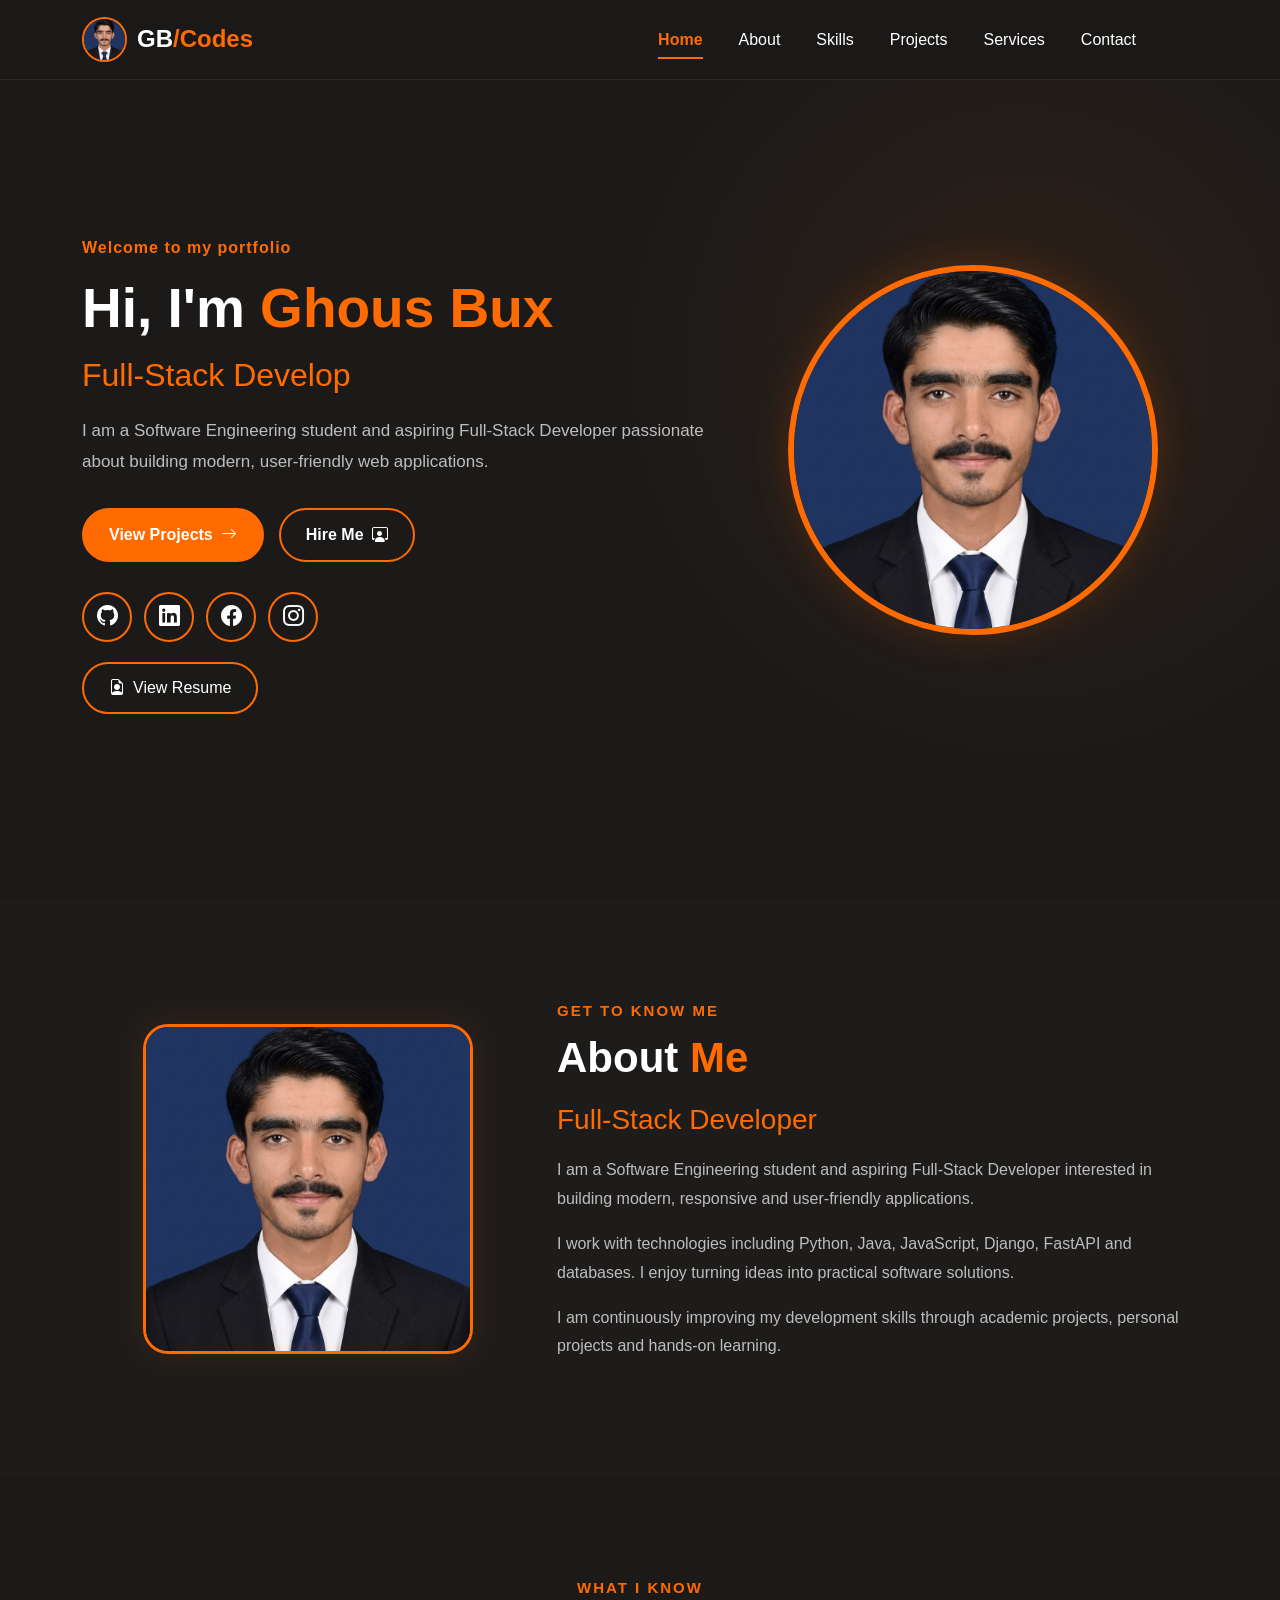
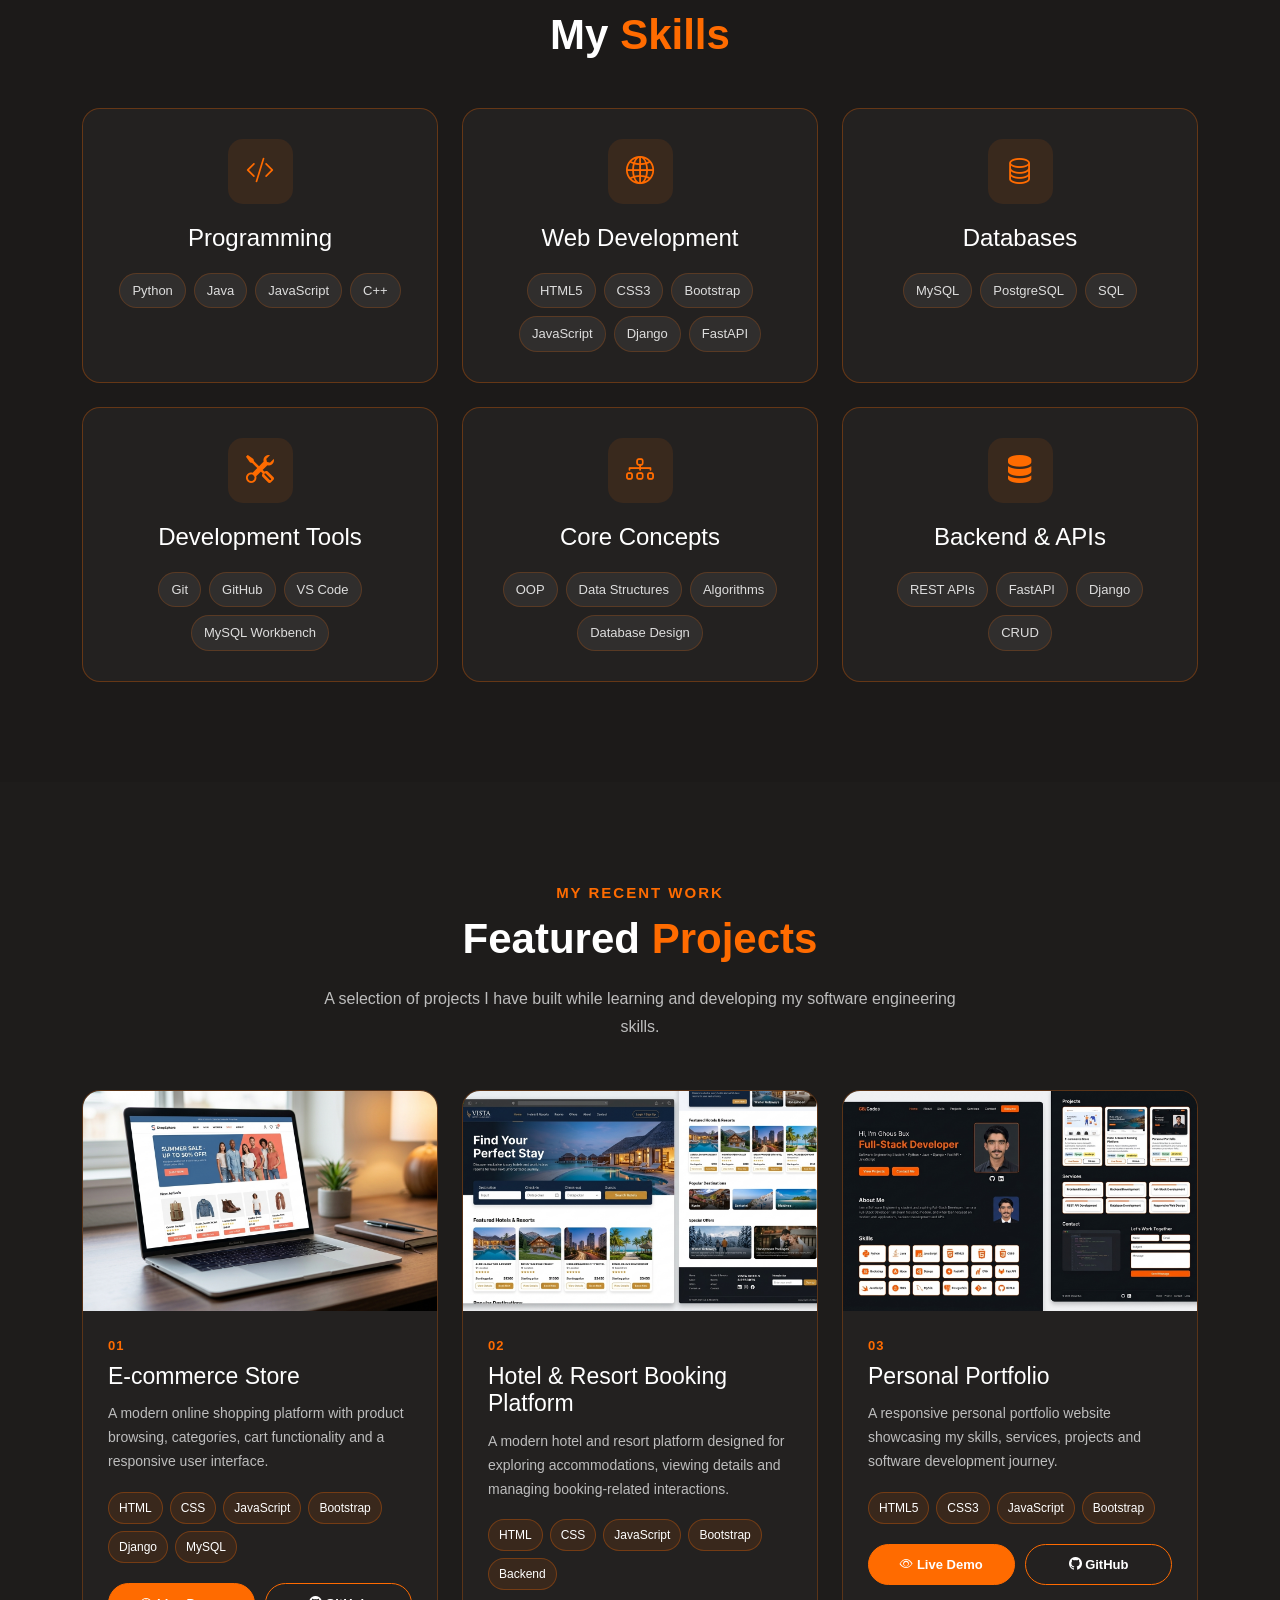
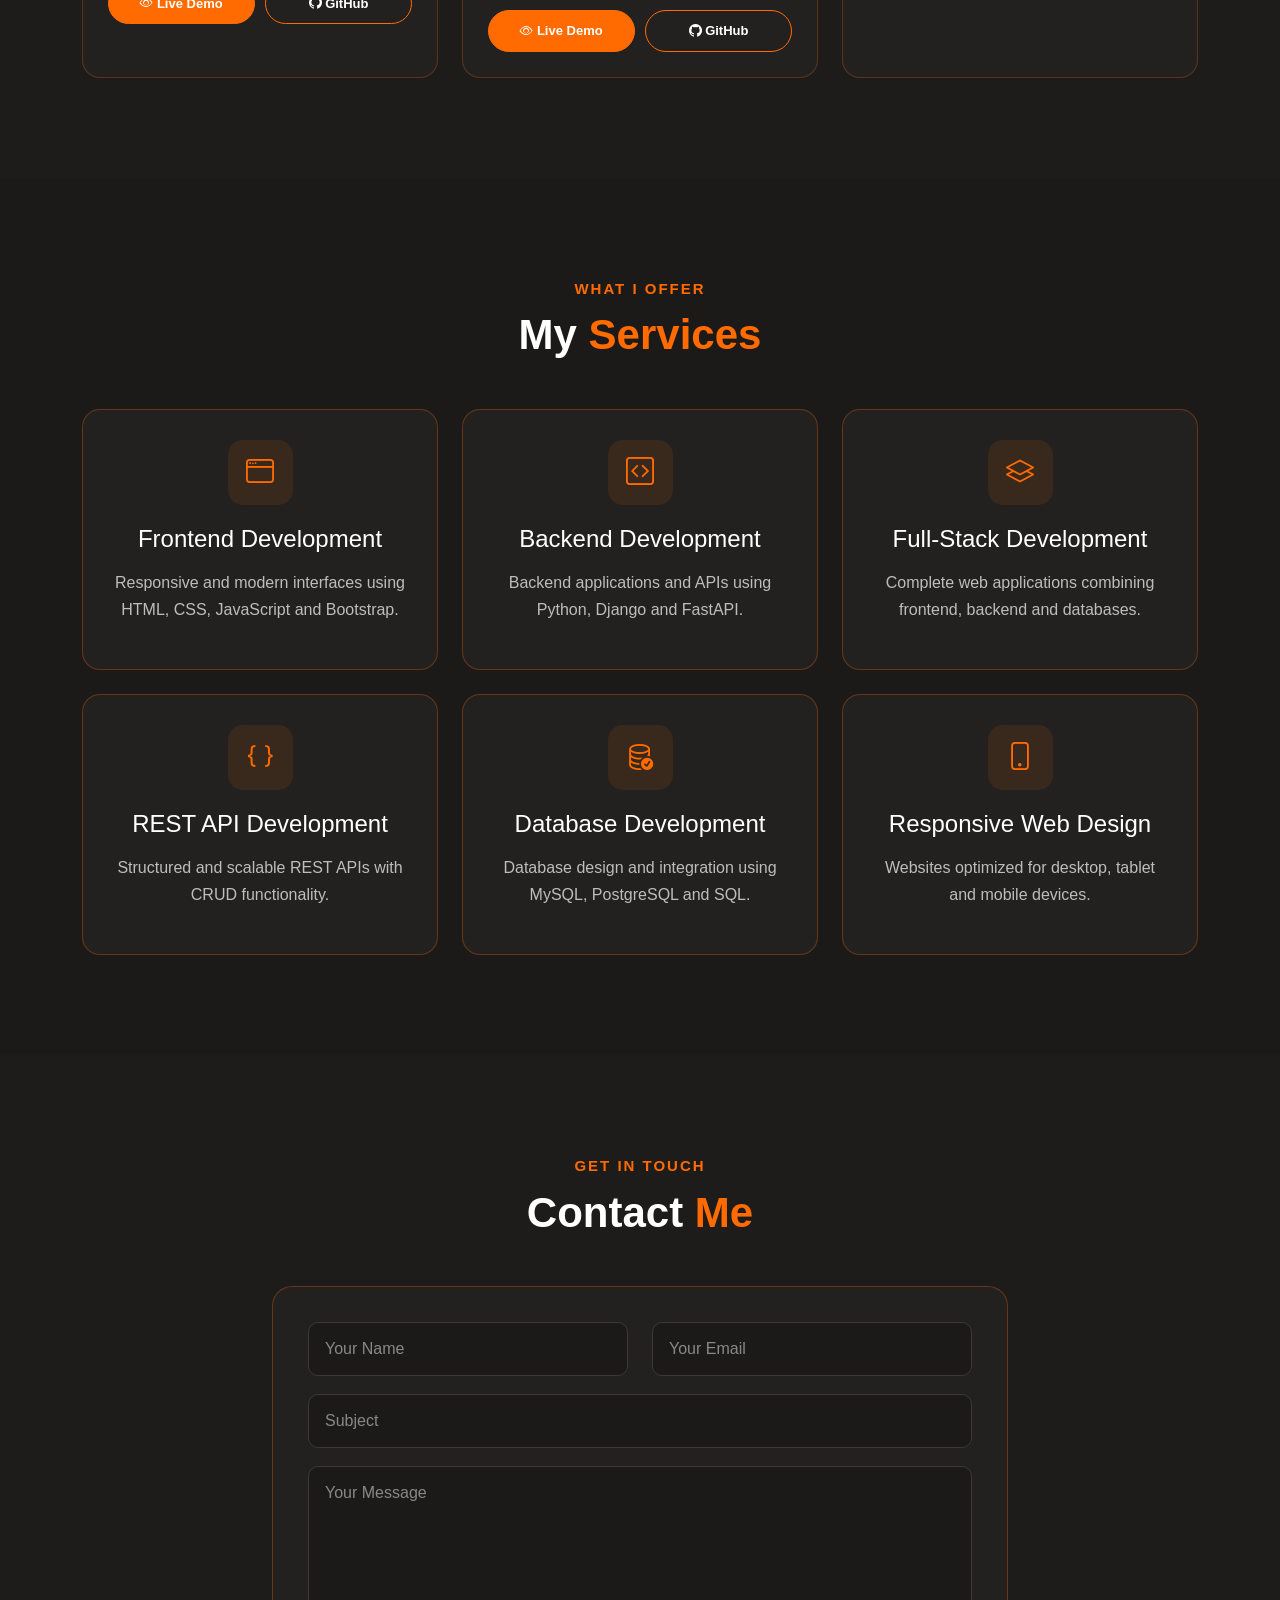
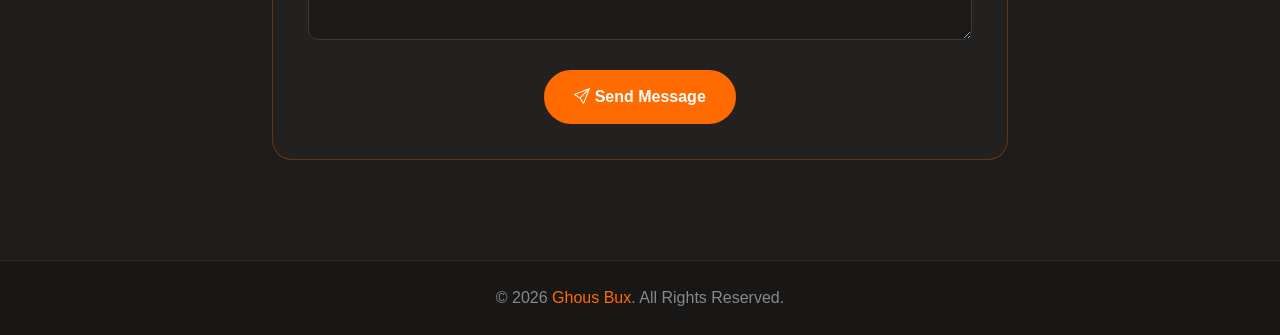
==== commit 2935a5ef: "changes" ====
--- a/index.html
+++ b/index.html
@@ -388,12 +388,12 @@
                 </div>
 
                 <div class="project-buttons">
-                  <a href="#" class="project-btn">
+                  <a href="https://buxmart-store-2026.netlify.app/" class="project-btn">
                     <i class="bi bi-eye"></i>
                     Live Demo
                   </a>
 
-                  <a href="#" class="project-btn outline">
+                  <a href="https://github.com/ghousbux430-ux/E-commerce-Store" class="project-btn outline">
                     <i class="bi bi-github"></i>
                     GitHub
                   </a>
